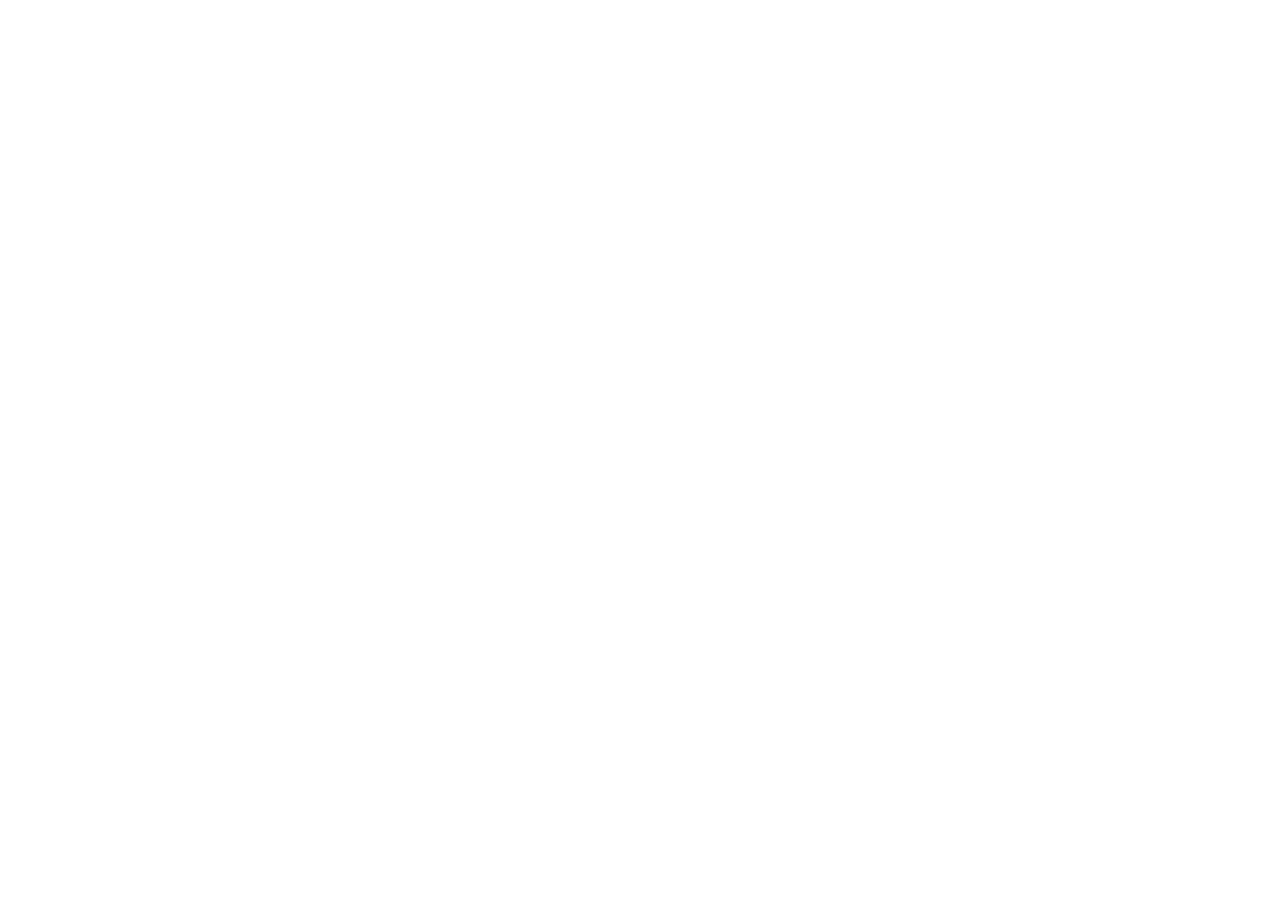
==== index.html @ 5acb961a "Add files via upload" ====
<!DOCTYPE html>
<html lang="en">
<head>
    <meta charset="UTF-8">
    <meta name="viewport" content="width=device-width, initial-scale=1.0">
    <link rel="stylesheet" href="css/style.css">
    <link rel="stylesheet" href="https://cdnjs.cloudflare.com/ajax/libs/font-awesome/6.7.2/css/all.min.css" integrity="sha512-Evv84Mr4kqVGRNSgIGL/F/aIDqQb7xQ2vcrdIwxfjThSH8CSR7PBEakCr51Ck+w+/U6swU2Im1vVX0SVk9ABhg==" crossorigin="anonymous" referrerpolicy="no-referrer" />
    <link rel="shortcut icon" href="" type="image/x-icon">
    <title>Travel Agency</title>
</head>
<body>
    <!-- General Button -->
     <!-- <div class="button-bg">
        <i class="fa-solid fa-circle-arrow-right button-icon"></i>
        <p class="button">SEE MORE</p>
     </div> -->



    <!-- JavaScript -->
     <script src="js/script.js"></script>
</body>
</html>
---- css/style.css ----
/* General */
/* ❌Do not touch anything from general❌ */
/* For WebKit browsers (Chrome, Edge, Safari) */
::-webkit-scrollbar {
    width: 8px; /* Scrollbar width */
}

::-webkit-scrollbar-thumb {
    background-color: #000000; /* Scrollbar thumb color */
    border-radius: 10px; /* Rounded corners */
}

::-webkit-scrollbar-track {
    background-color: #5e17eb; /* Scrollbar track color */
}

/* For Firefox */
html {
    scrollbar-width: thin; /* Scrollbar width */
    scrollbar-color: #5e17eb #000000; /* Scrollbar thumb and track colors */
}
body{
    font-family: Arial, Helvetica, sans-serif;
    width: 100%;
    margin: 0;
    overflow-x: hidden;
}
.bg-grad-col{
    background: linear-gradient(90deg, rgba(0,0,0,1) 0%, rgba(53,51,205,1) 100%);
}
.full-size{
    width: 100%;
    margin: 0;
    padding: 0;
}
.button-bg{
    background-color: black;
    width: 140px;
    height: 40px;
    display: flex;
    flex-direction: row;
    justify-content: center;
    align-items: center;
    border-radius: 25px;
}
.button{
    text-decoration: none;
    color: #5e17eb;
    font-weight: bold;
    font-size: 15px;
    margin-right: 8px;
    padding: 0;
    gap: 0;
}
.button-icon{
    text-decoration: none;
    color: #5e17eb;
    font-weight: bold;
    font-size: 34px;
    margin-right: 16px;
    padding: 0;
    gap: 0;
}
.button-bg:hover .button-icon{
    margin-left: 150px;
    transition: all 0.7s;
}
.button-bg:hover .button{
    opacity: 0;
}

/* Custom CSS (Write codes from here) */
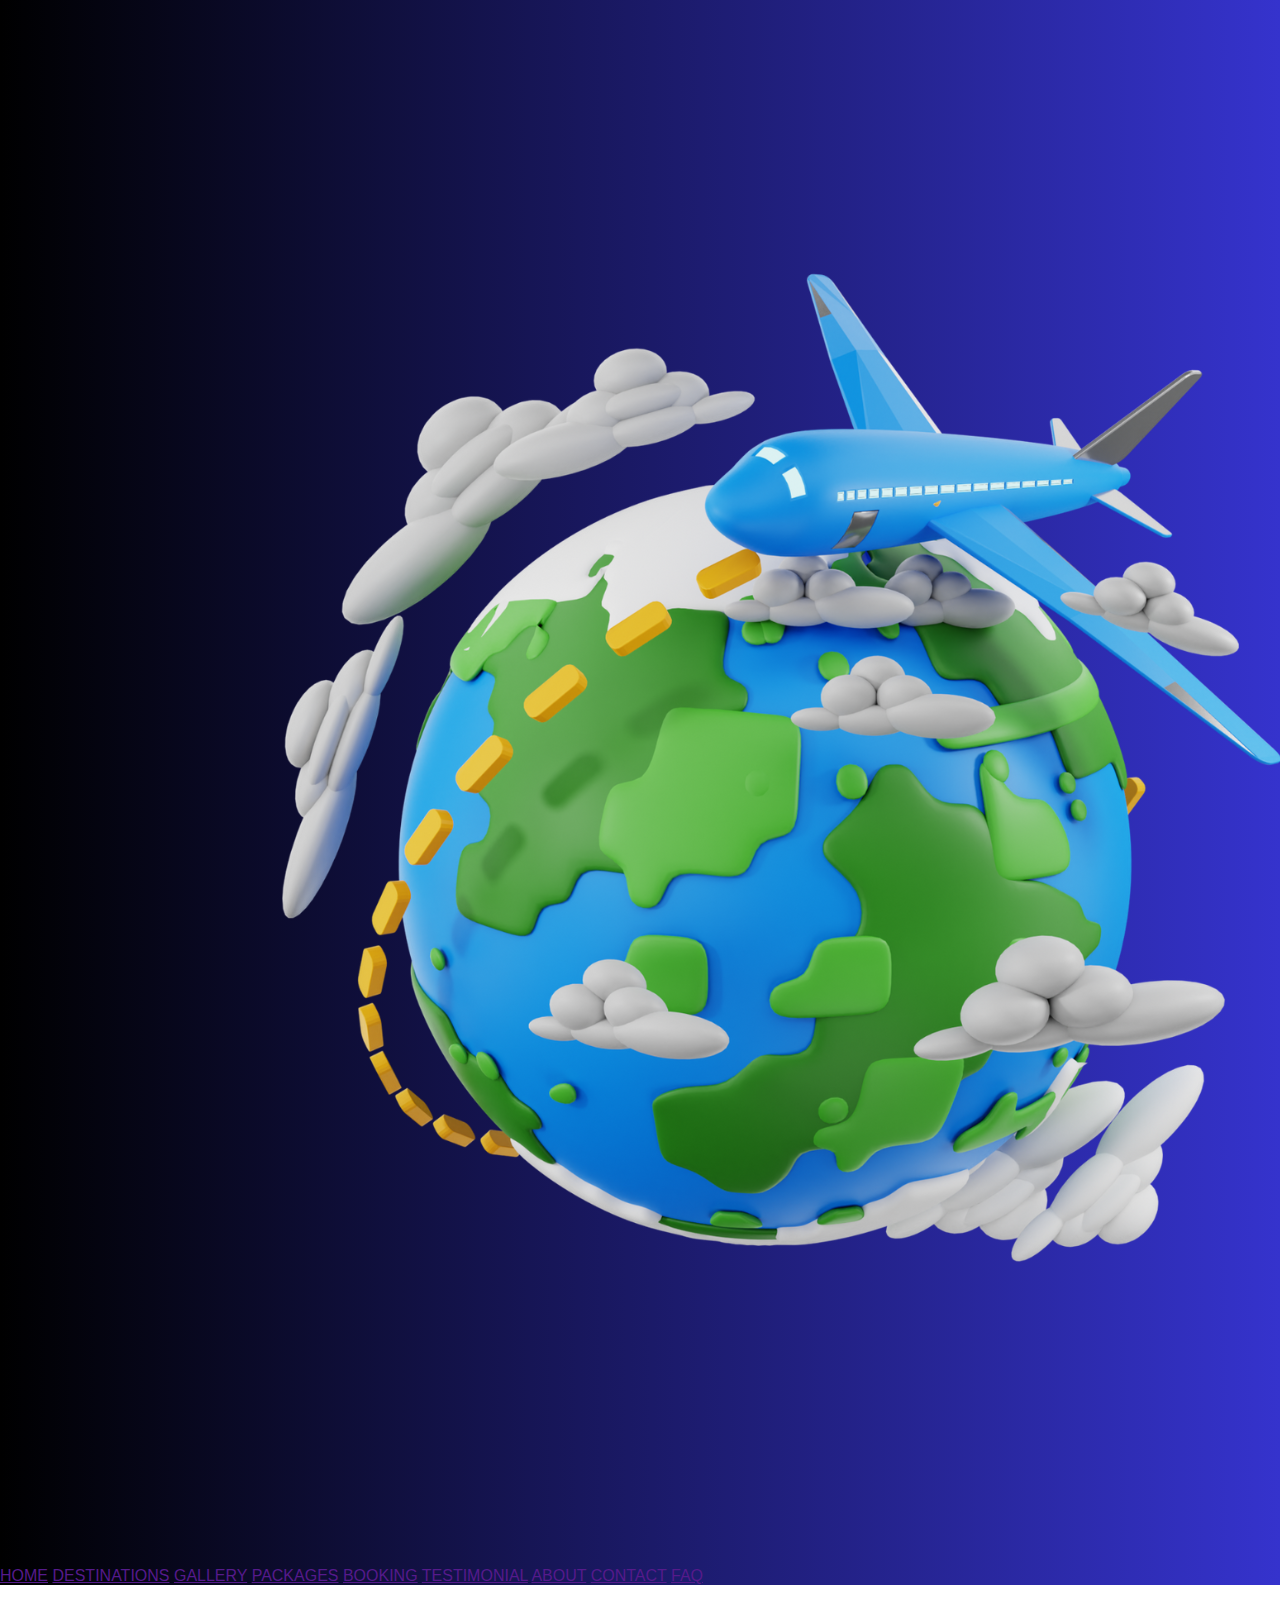
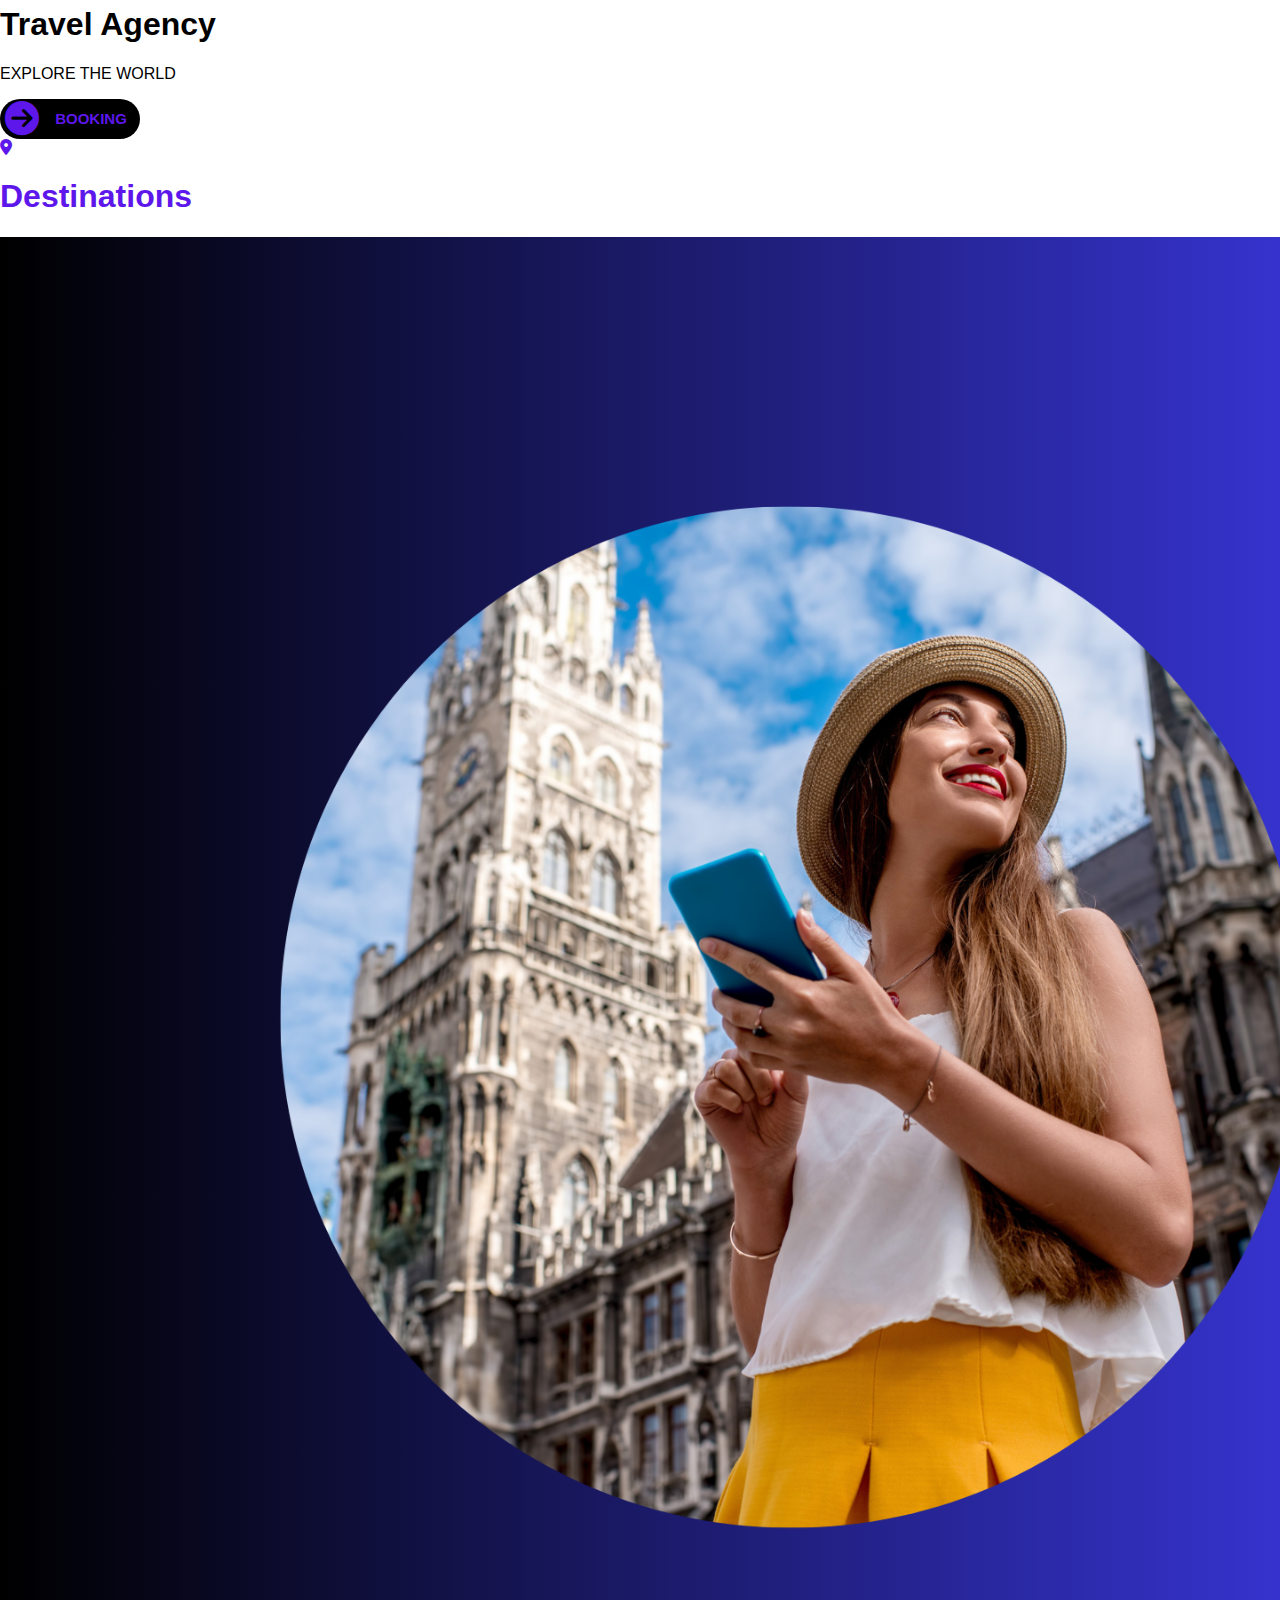
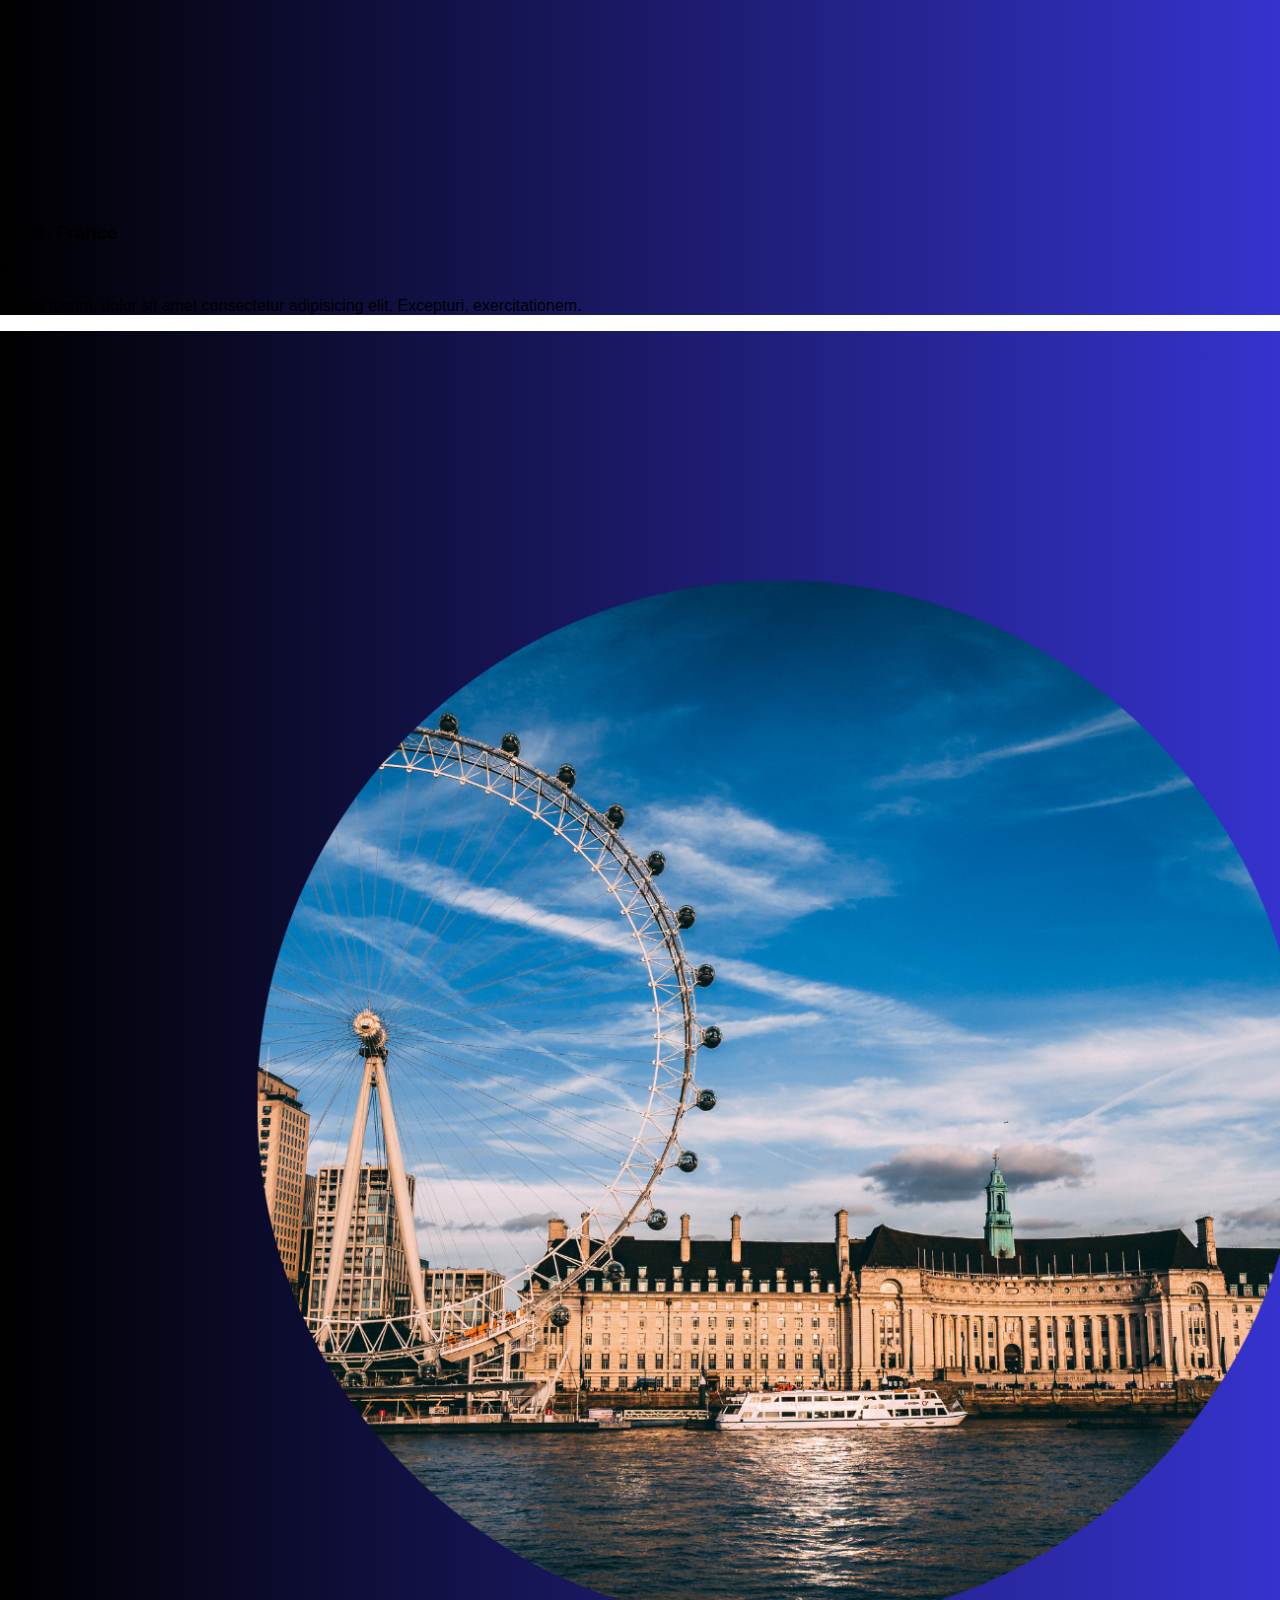
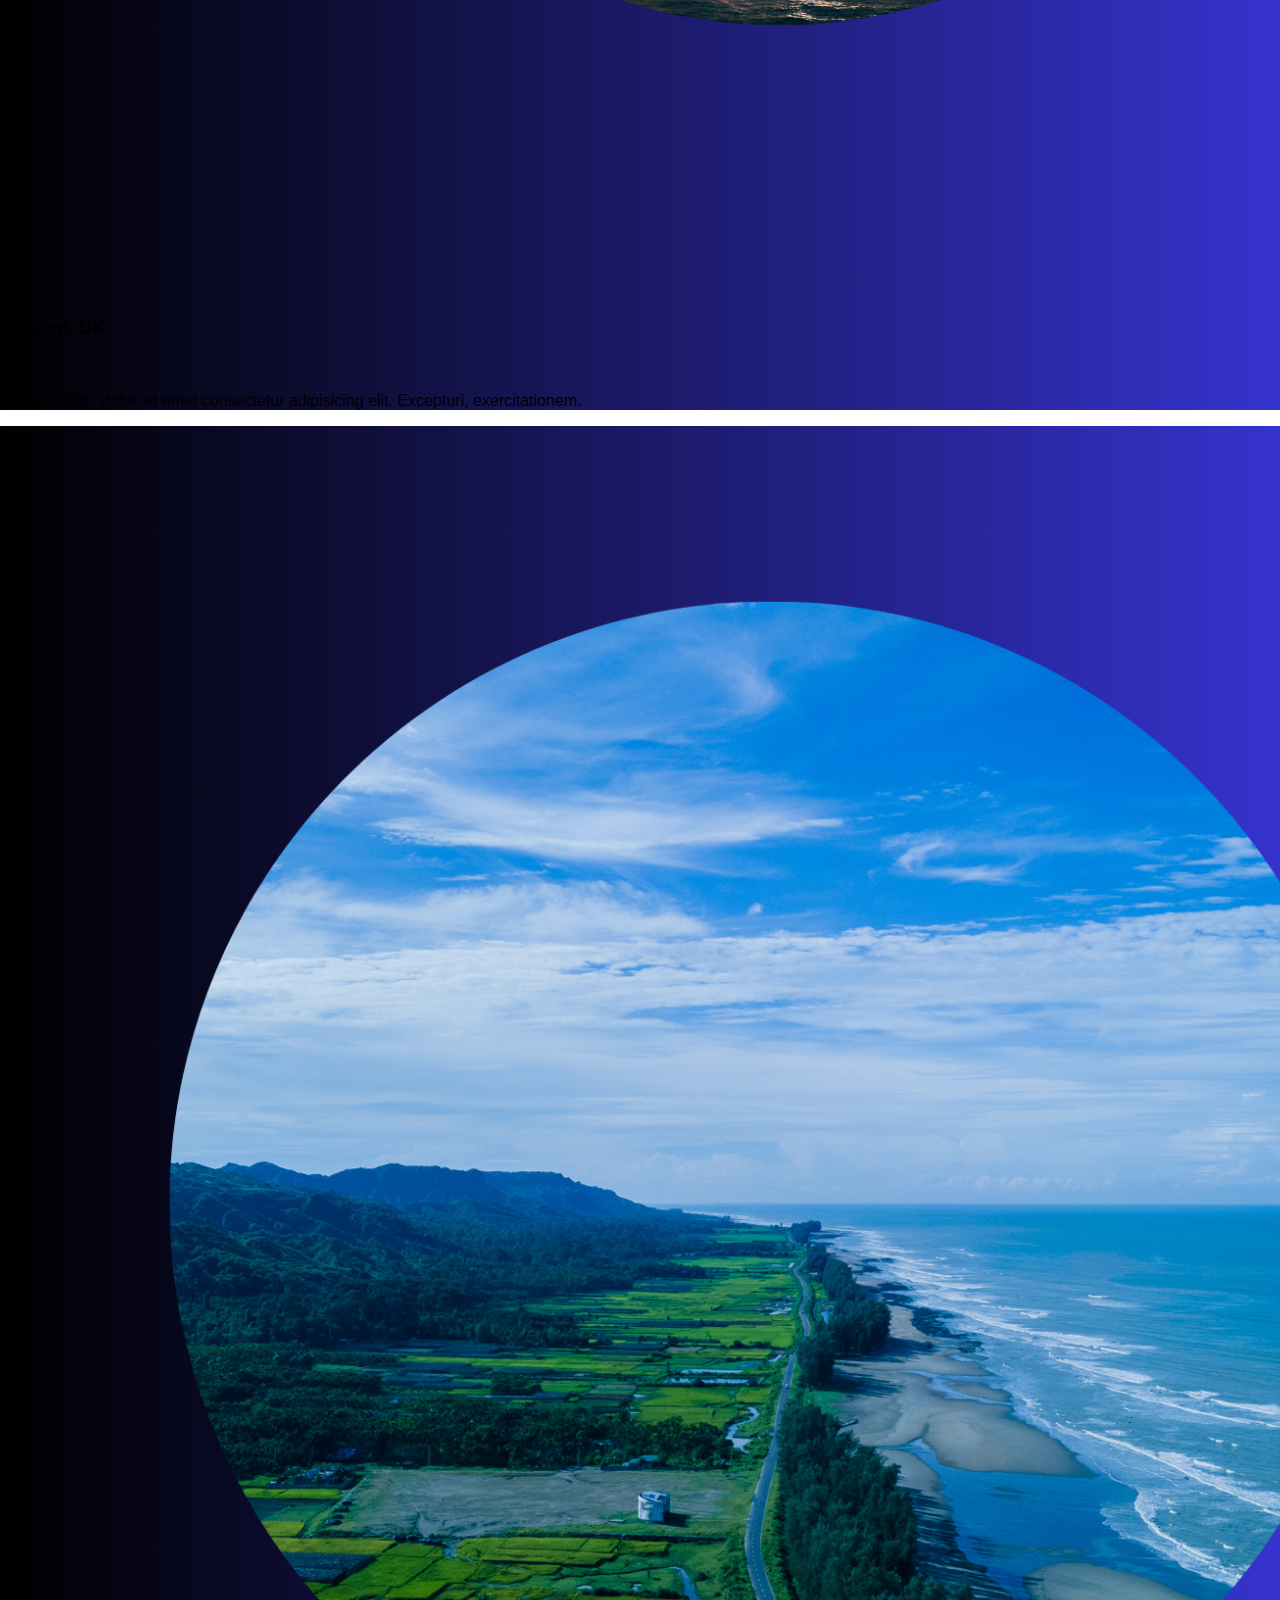
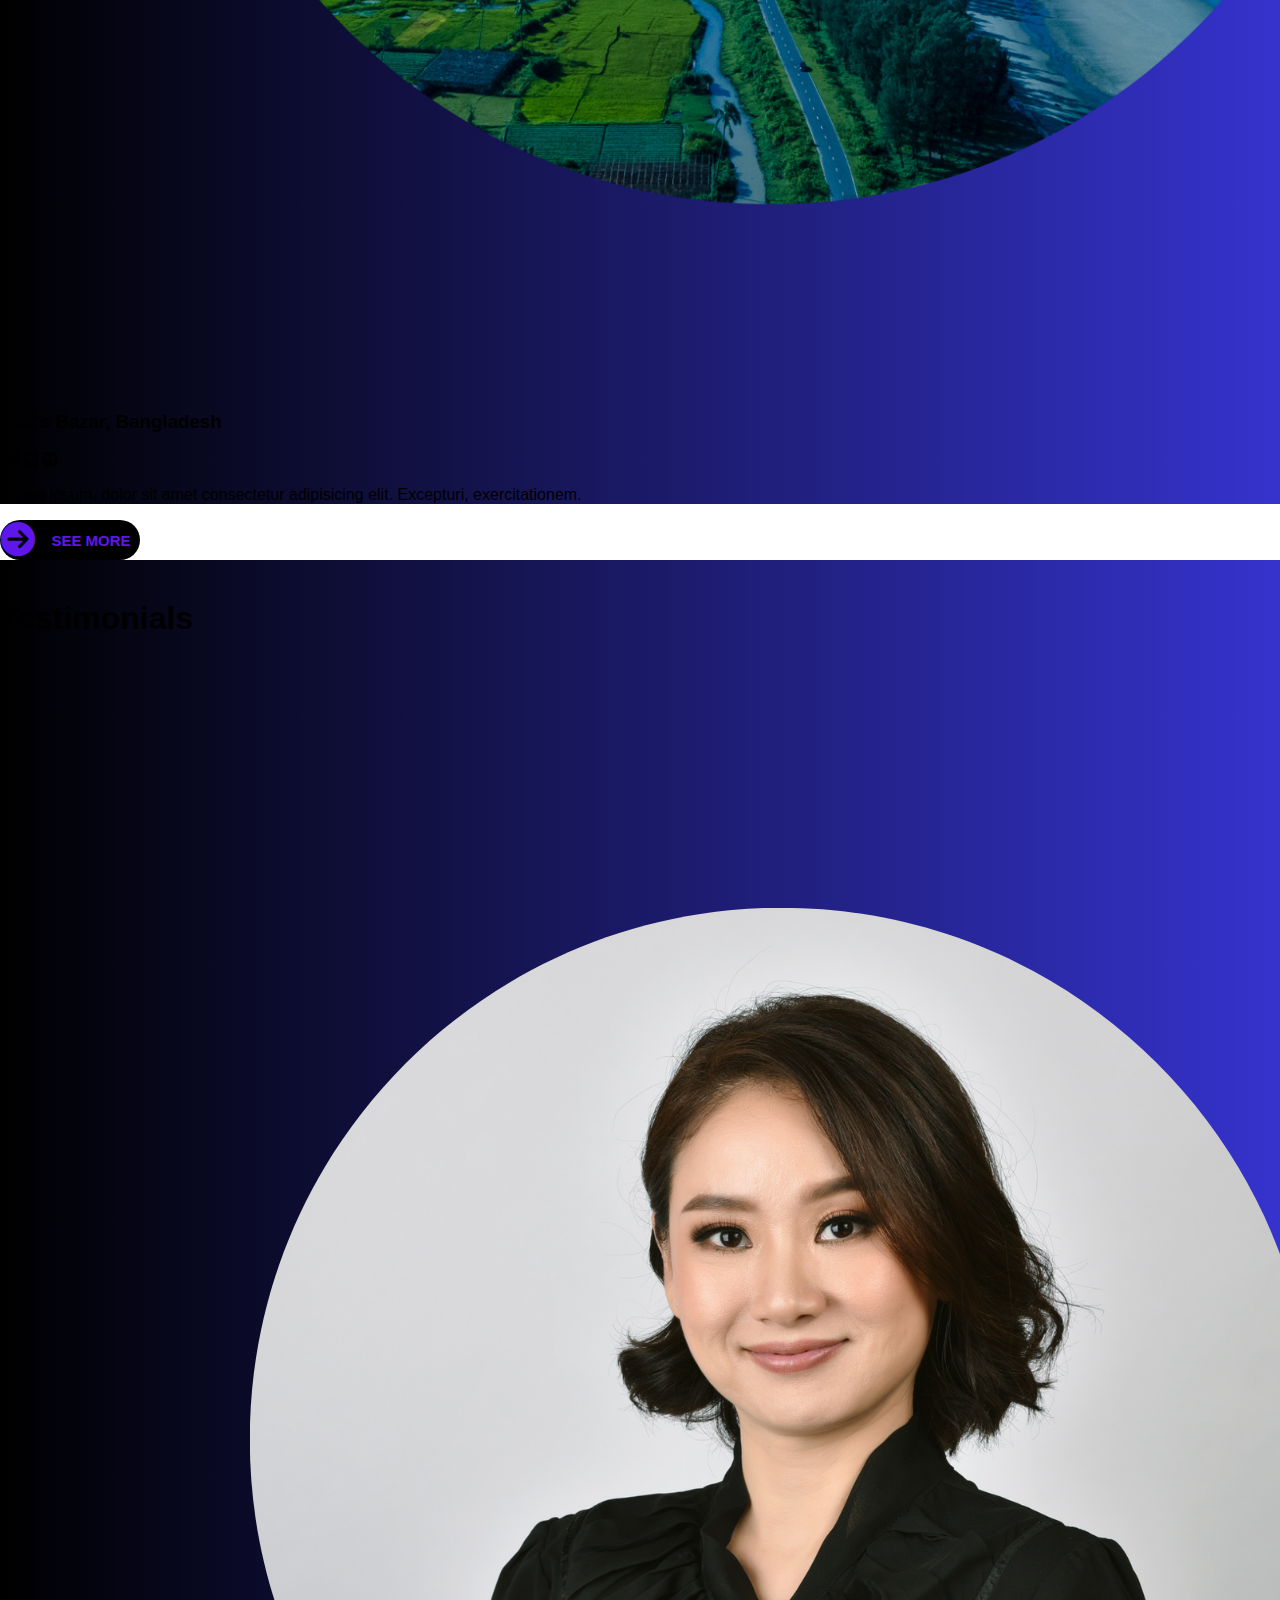
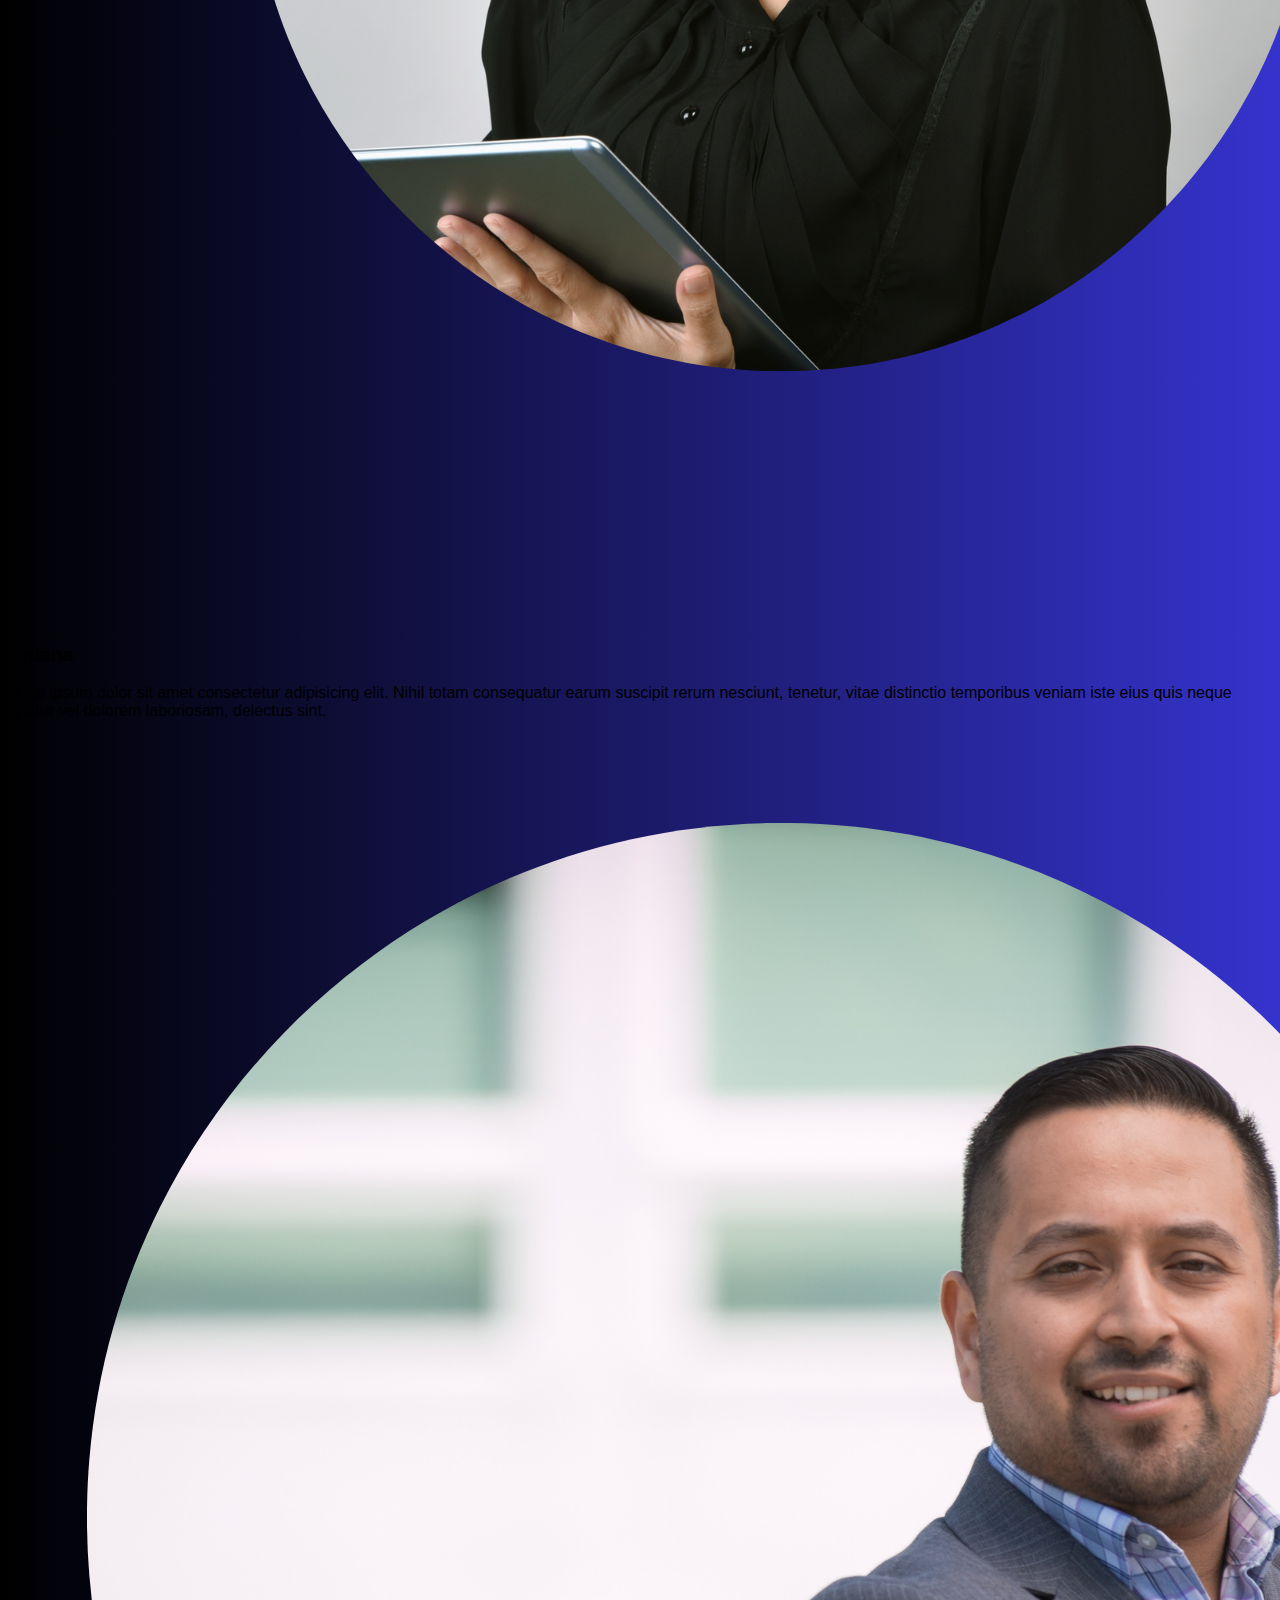
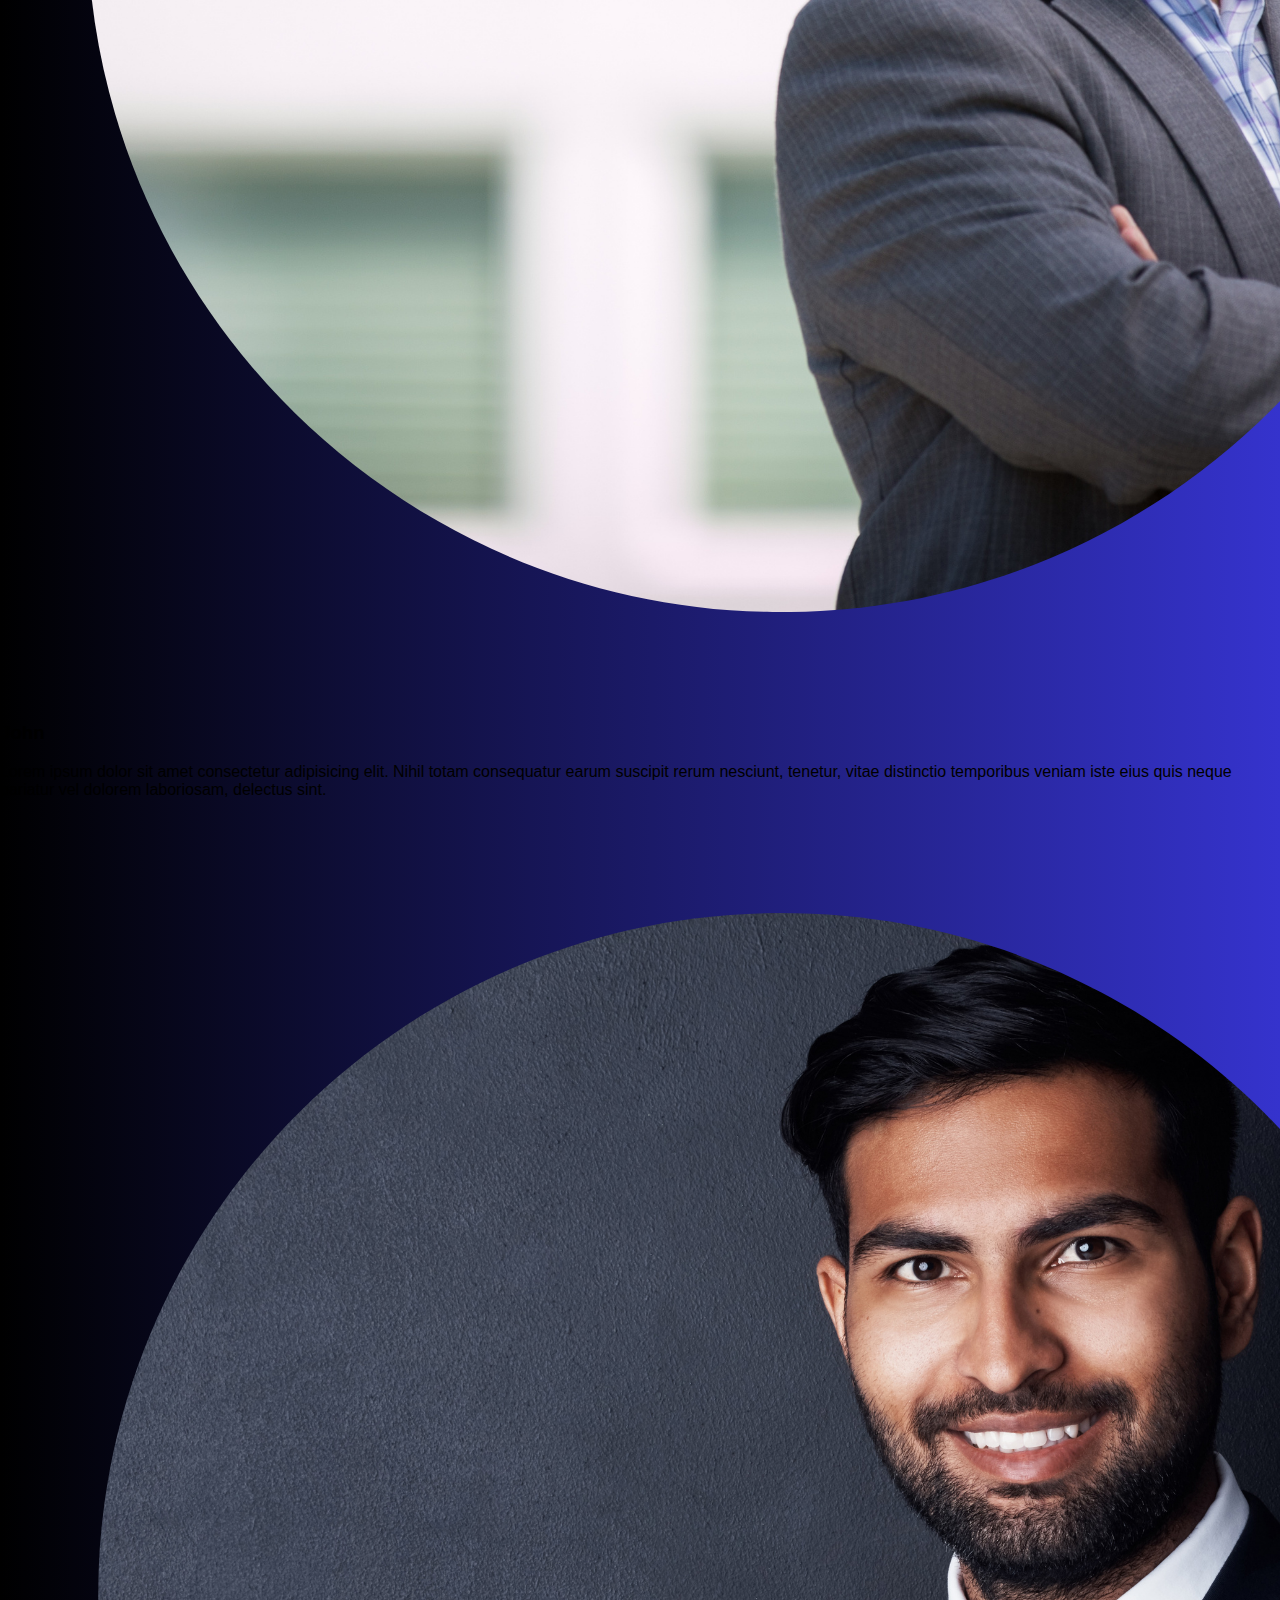
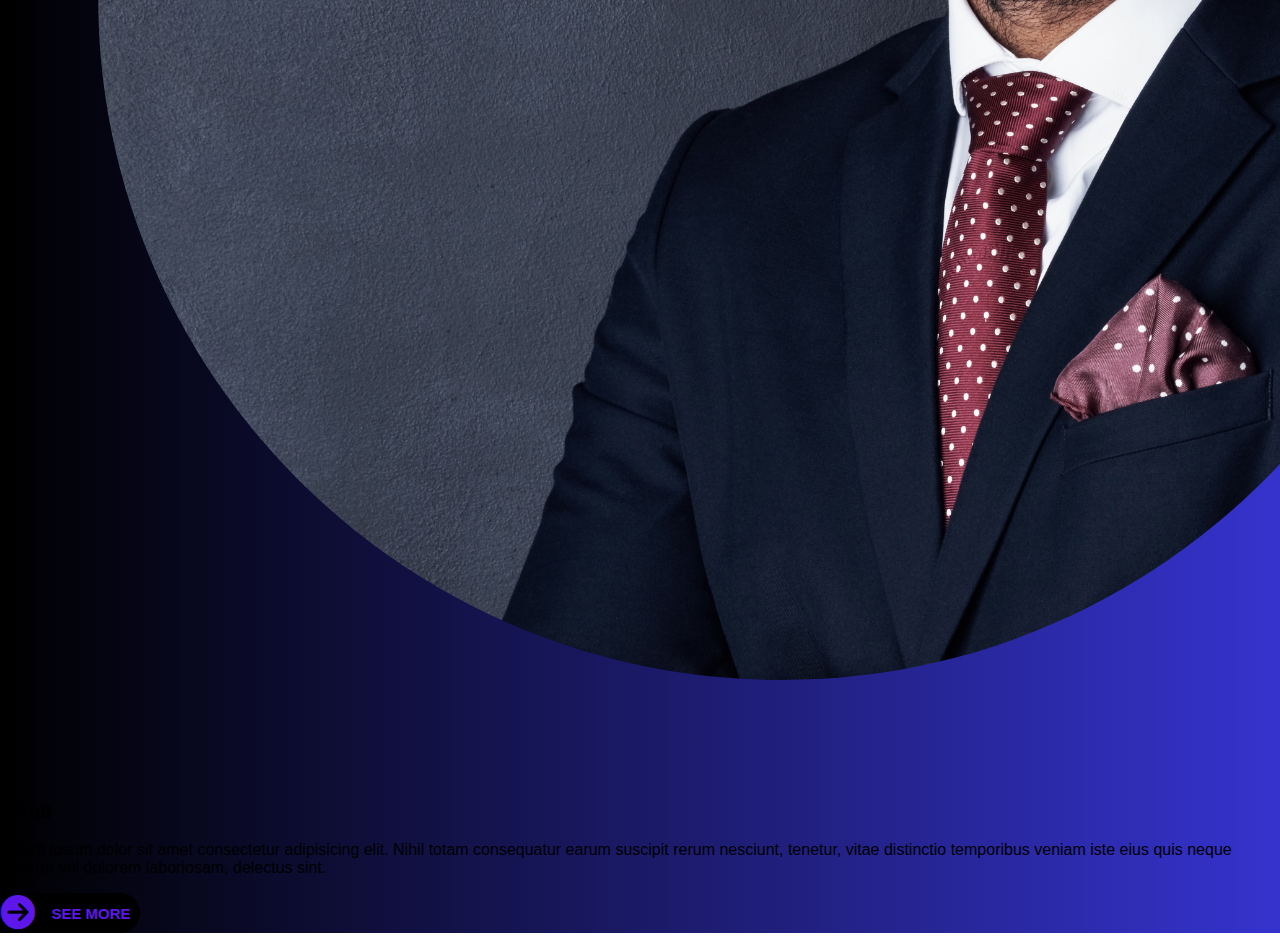
==== commit 539c05d9: "Add files via upload" ====
--- a/index.html
+++ b/index.html
@@ -6,6 +6,7 @@
     <link rel="stylesheet" href="css/style.css">
     <link rel="stylesheet" href="https://cdnjs.cloudflare.com/ajax/libs/font-awesome/6.7.2/css/all.min.css" integrity="sha512-Evv84Mr4kqVGRNSgIGL/F/aIDqQb7xQ2vcrdIwxfjThSH8CSR7PBEakCr51Ck+w+/U6swU2Im1vVX0SVk9ABhg==" crossorigin="anonymous" referrerpolicy="no-referrer" />
     <link rel="shortcut icon" href="" type="image/x-icon">
+    <link rel="shortcut icon" href="assets/fav.png" type="image/x-icon">
     <title>Travel Agency</title>
 </head>
 <body>
@@ -14,9 +15,128 @@
         <i class="fa-solid fa-circle-arrow-right button-icon"></i>
         <p class="button">SEE MORE</p>
      </div> -->
-
-
-
+     <!-- Nav -->
+      <main class="full-size bg-grad-col nav-box">
+        <div class="nav-logo-res">
+          <div class="nav-logo">
+            <a href="index.html"><img class="nav-logo-img" src="assets/fav.png" alt=""></a>
+          </div>
+        </div>
+        <div class="res-nav-list-box">
+            <div class="nav-list-box">
+              <div class="nav-list">
+                <a class="nav-btn" href="">HOME</a>
+                <a class="nav-btn" href="">DESTINATIONS</a>
+                <a class="nav-btn" href="">GALLERY</a>
+                <a class="nav-btn" href="">PACKAGES</a>
+                <a class="nav-btn" href="">BOOKING</a>
+                <a class="nav-btn" href="">TESTIMONIAL</a>
+                <a class="nav-btn" href="">ABOUT</a>
+                <a class="nav-btn" href="">CONTACT</a>
+                <a class="nav-btn" href="">FAQ</a>
+              </div>
+            </div>
+        </div>
+      </main>   
+      <!-- Header -->
+       <main class="full-size header-box">
+        <div class="content-header">
+          <h1 class="header-title">Travel Agency</h1>
+          <p class="header-info">EXPLORE THE WORLD</p>
+            <div class="button-bg">
+          <i class="fa-solid fa-circle-arrow-right button-icon"></i>
+          <a style="text-decoration: none;" href=""><p class="button">BOOKING</p></a>
+            </div>
+        </div>
+       </main>
+       <!-- Destinations -->
+        <main class="full-size dest-box">
+          <div class="full-size test-title  dest-title">
+            <i style="color: #5e17eb;" class="fa-solid fa-location-dot"></i>
+            <h1 style="color: #5e17eb;">Destinations</h1>
+          </div>
+          <div class="full-size dest-content">
+            <div class="dc-box bg-grad-col">
+              <div class="dcb-img">
+                <img id="paris-img" src="assets/paris.png" alt="">
+              </div>
+              <div class="dc-box-sec">
+                <div class="dcb-tittle">
+                  <h3>Paris, France</h3>
+                  <i class="fa-solid fa-plane-departure"></i>
+                </div>
+                <div class="dcb-info">
+                  <p>Lorem ipsum, dolor sit amet consectetur adipisicing elit. Excepturi, exercitationem.</p>
+                </div>
+              </div>
+            </div>
+            <div class="dc-box bg-grad-col">
+              <div class="dcb-img">
+                <img id="london-img" src="assets/london.png" alt="">
+              </div>
+              <div class="dc-box-sec">
+                <div class="dcb-tittle">
+                  <h3>London, UK</h3>
+                  <i class="fa-solid fa-plane-departure"></i>
+                </div>
+                <div class="dcb-info">
+                  <p>Lorem ipsum, dolor sit amet consectetur adipisicing elit. Excepturi, exercitationem.</p>
+                </div>
+              </div>
+            </div>
+            <div class="dc-box bg-grad-col">
+              <div class="dcb-img">
+                <img id="cox-img" src="assets/cox.png" alt="">
+              </div>
+              <div class="dc-box-sec">
+                <div class="dcb-tittle">
+                  <h3>Cox's Bazar, Bangladesh</h3>
+                  <i class="fa-solid fa-plane-departure"></i>
+                  <i class="fa-solid fa-bus-simple"></i>
+                  <i class="fa-solid fa-train-subway"></i>
+                </div>
+                <div class="dcb-info">
+                  <p>Lorem ipsum, dolor sit amet consectetur adipisicing elit. Excepturi, exercitationem.</p>
+                </div>
+              </div>
+            </div>
+          <div class="full-size dest-btn">
+            <div class="button-bg">
+              <i class="fa-solid fa-circle-arrow-right button-icon"></i>
+              <a style="text-decoration: none;" href=""><p class="button">SEE MORE</p></a>
+                </div>
+          </div>
+        </main>
+       <!-- Testimonial -->
+        <main class="full-size test-box bg-grad-col">
+          <div class="full-size test-title">
+            <i class="fa-solid fa-user"></i>
+            <h1>Testimonials</h1>
+          </div>
+          <div class="full-size test-content">
+            <div id="test-1" class="tc-box">
+              <img id="timg-1" src="assets/testimonial/1.png" alt="">
+              <h3 id="ttitle-1">Jordana</h3>
+              <p id="tinfo-1">Lorem ipsum dolor sit amet consectetur adipisicing elit. Nihil totam consequatur earum suscipit rerum nesciunt, tenetur, vitae distinctio temporibus veniam iste eius quis neque pariatur vel dolorem laboriosam, delectus sint.</p>
+            </div>
+            <div id="test-2" class="tc-box">
+              <img id="timg-2" src="assets/testimonial/2.png" alt="">
+              <h3 id="ttitle-2">John</h3>
+              <p id="tinfo-2">Lorem ipsum dolor sit amet consectetur adipisicing elit. Nihil totam consequatur earum suscipit rerum nesciunt, tenetur, vitae distinctio temporibus veniam iste eius quis neque pariatur vel dolorem laboriosam, delectus sint.</p>
+            </div>
+            <div id="test-3" class="tc-box">
+              <img id="timg-3" src="assets/testimonial/3.png" alt="">
+              <h3 id="ttitle-3">Nikhil</h3>
+              <p id="tinfo-3">Lorem ipsum dolor sit amet consectetur adipisicing elit. Nihil totam consequatur earum suscipit rerum nesciunt, tenetur, vitae distinctio temporibus veniam iste eius quis neque pariatur vel dolorem laboriosam, delectus sint.</p>
+            </div>
+          </div>
+          <div id="test-3" class="full-size test-btn">
+            <div class="button-bg">
+              <i class="fa-solid fa-circle-arrow-right button-icon"></i>
+              <a style="text-decoration: none;" href=""><p class="button">SEE MORE</p></a>
+                </div>
+          </div>
+        </main>
     <!-- JavaScript -->
      <script src="js/script.js"></script>
 </body>
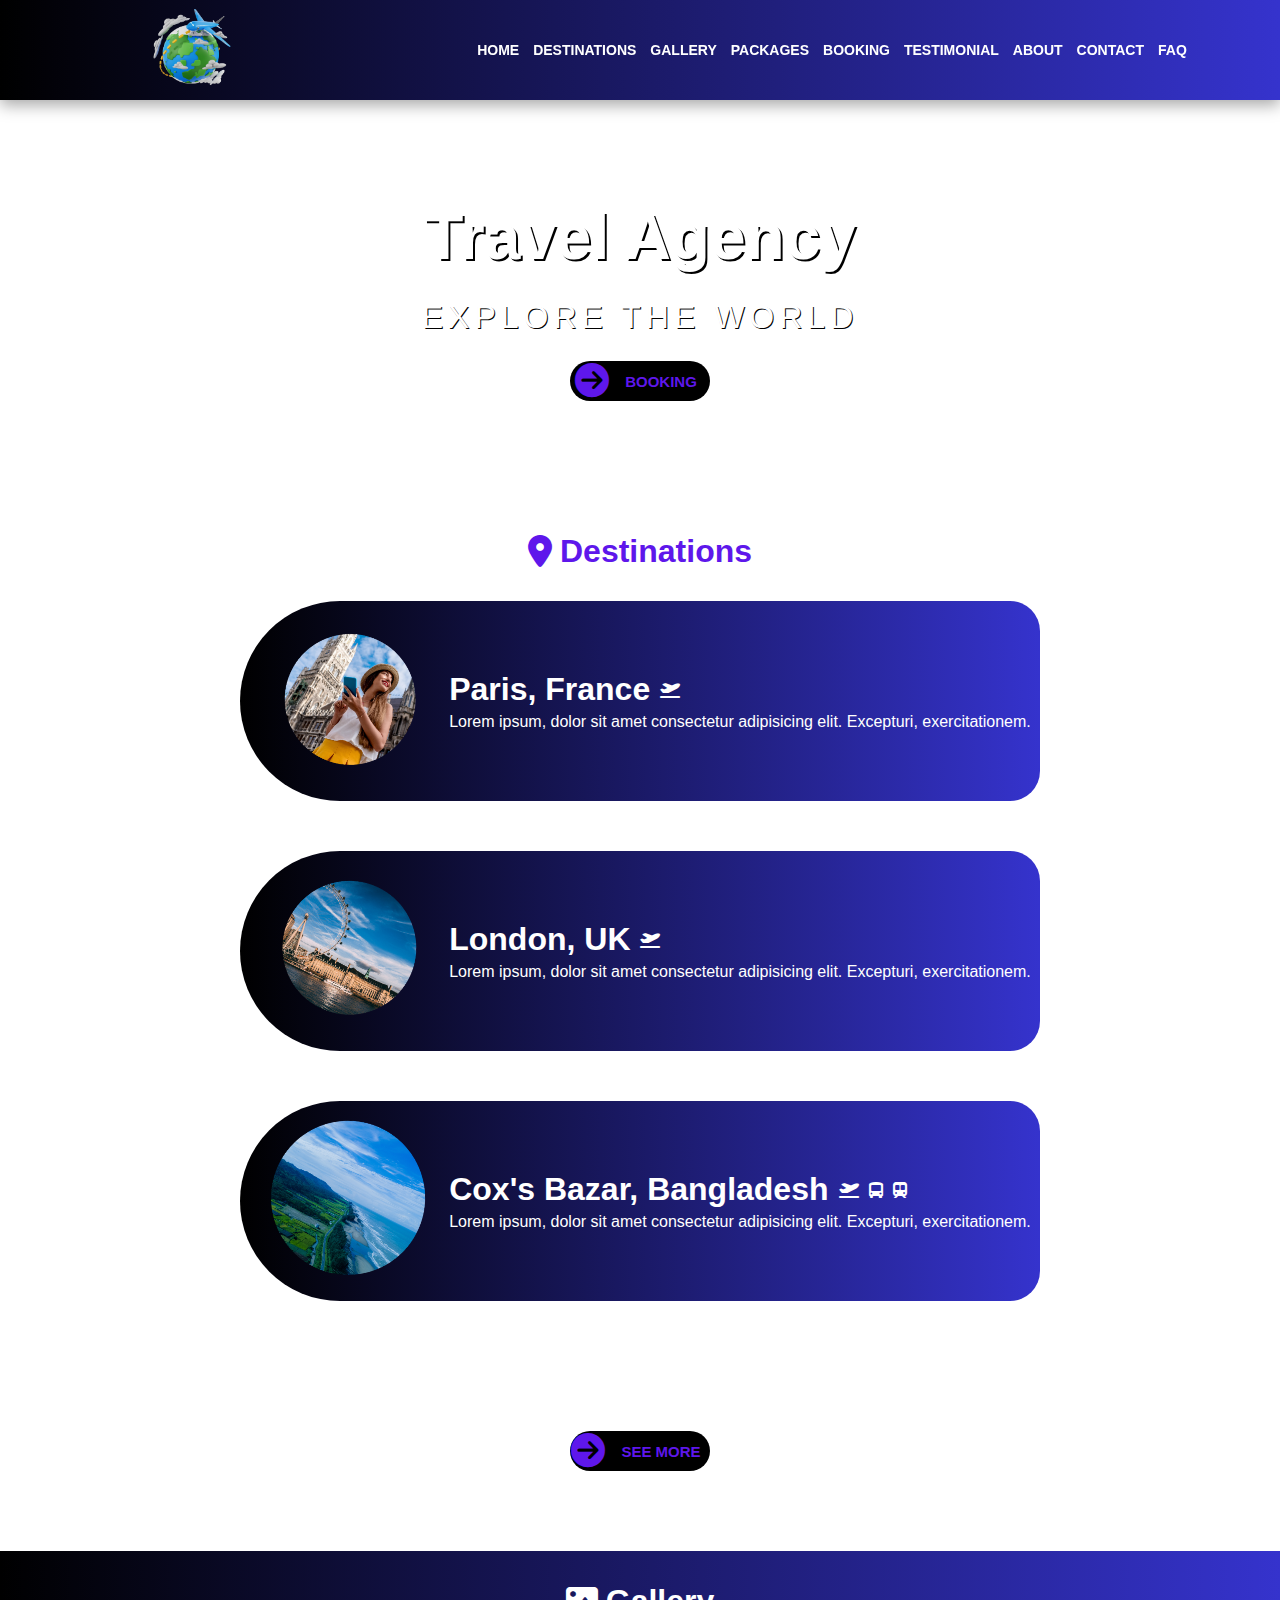
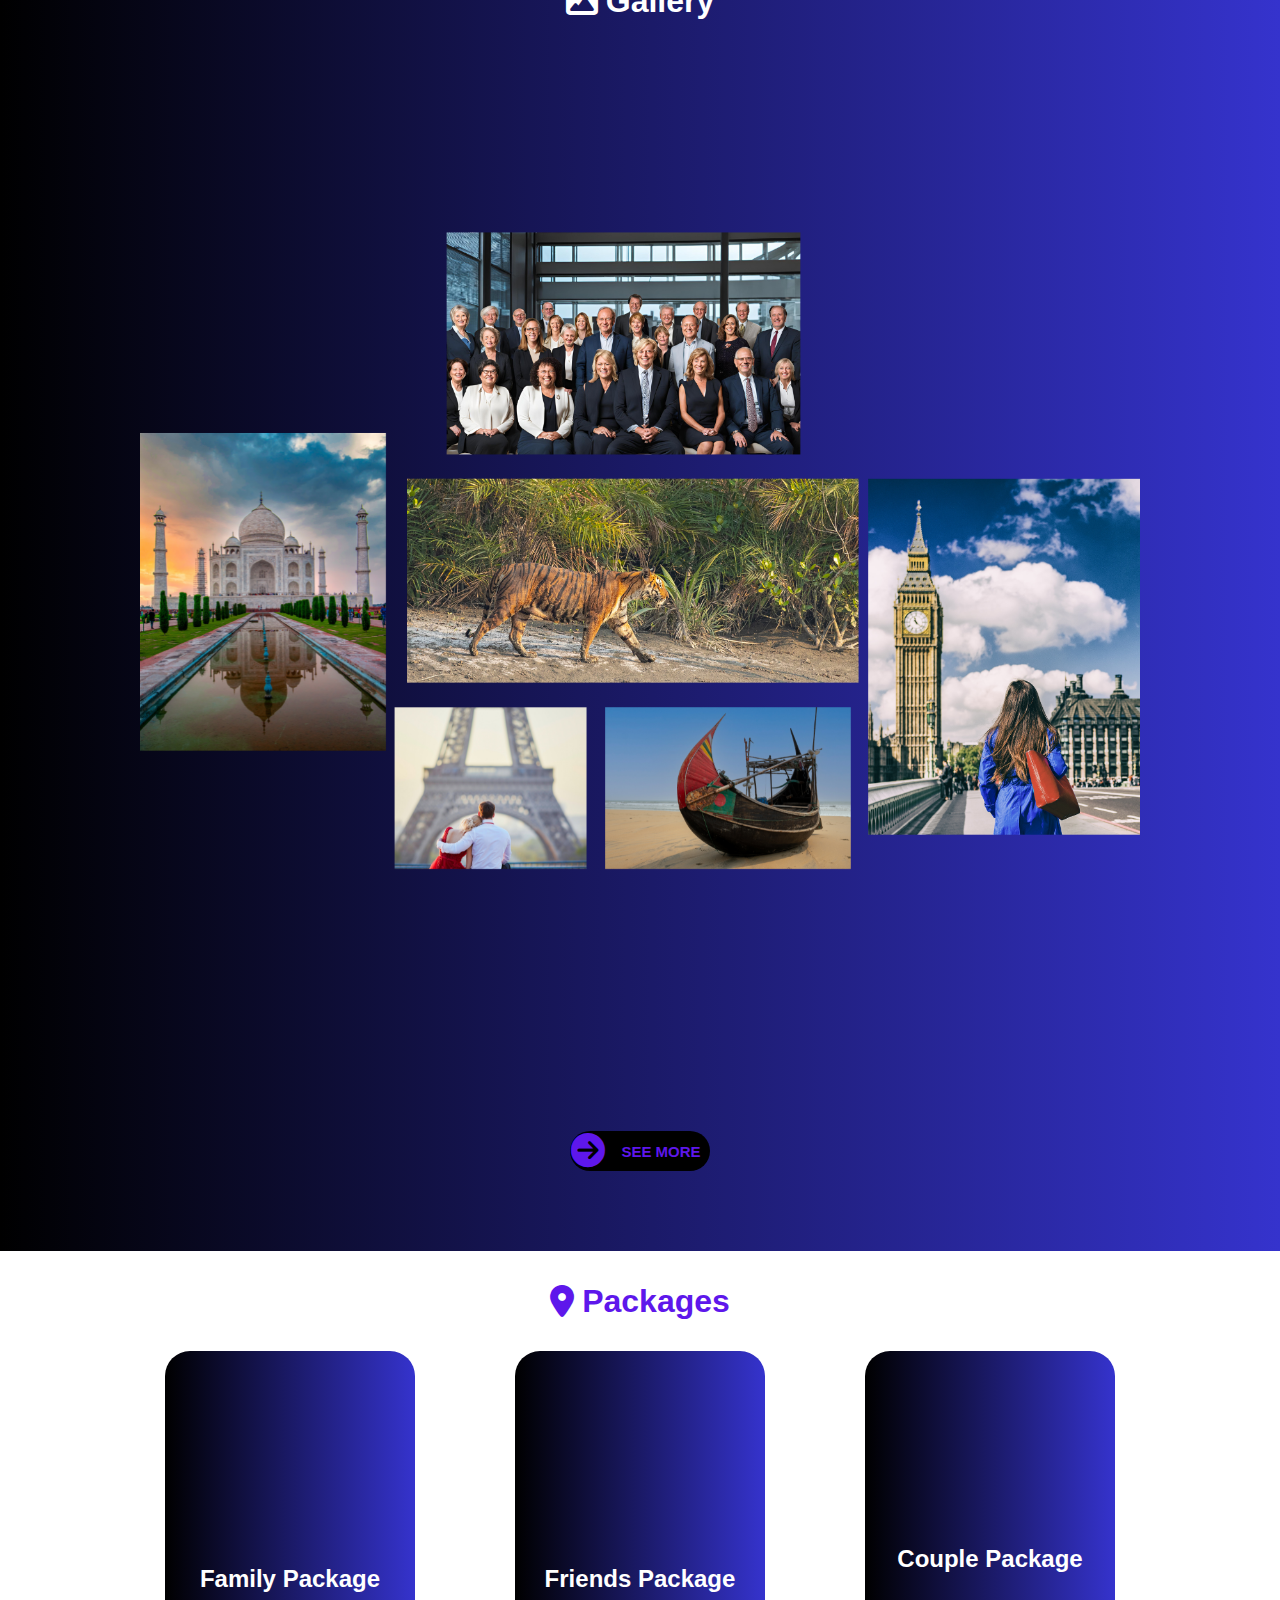
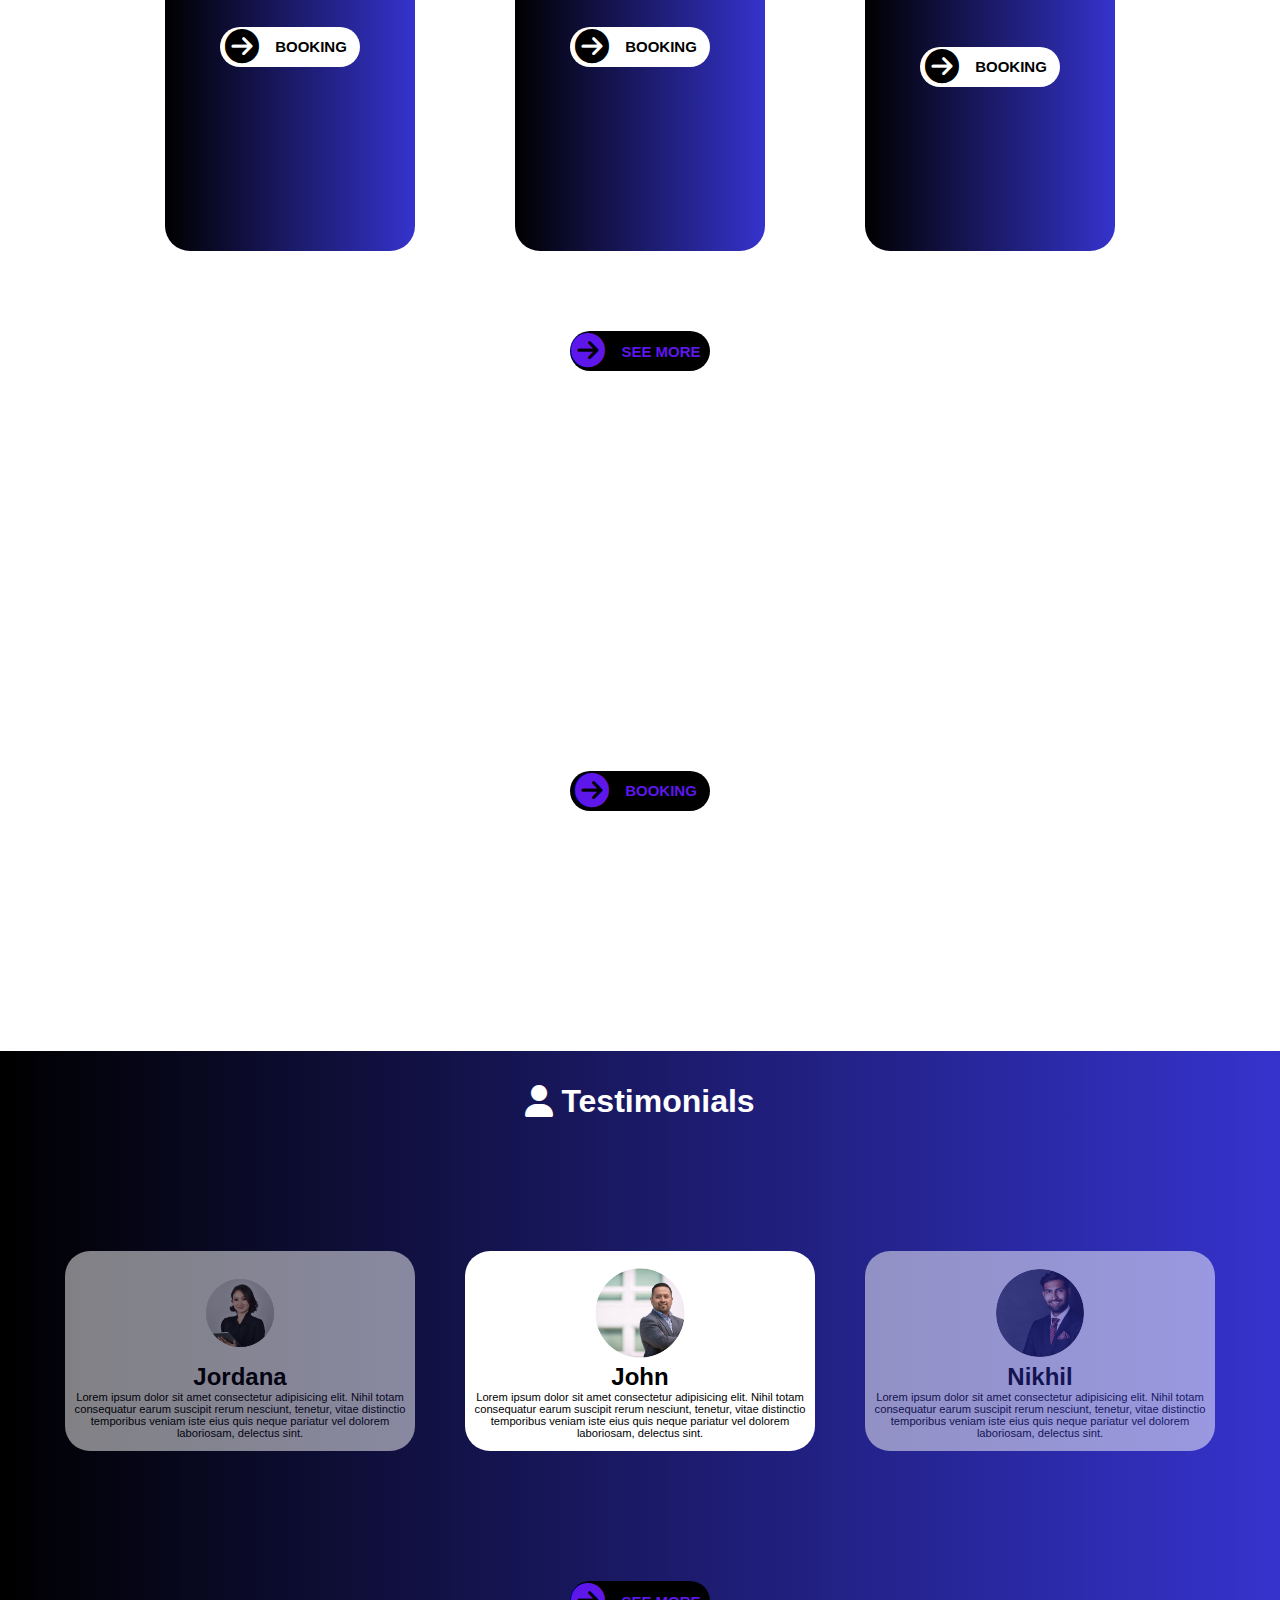
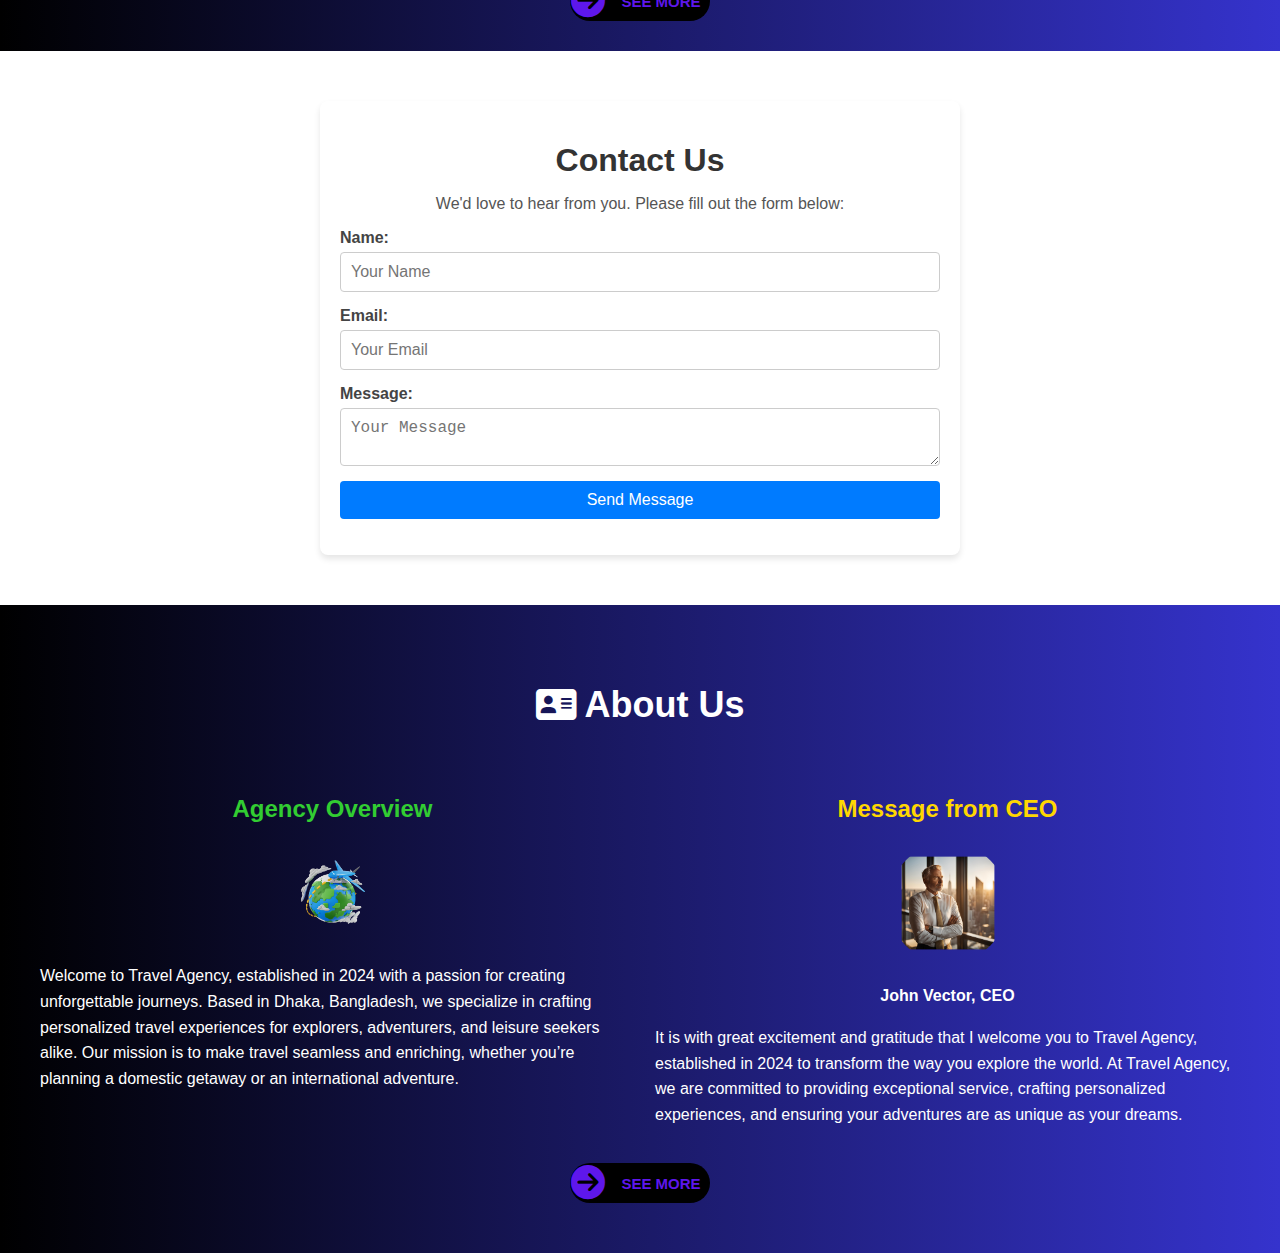
==== commit 19bced50: "Add files via upload" ====
--- a/index.html
+++ b/index.html
@@ -4,6 +4,7 @@
     <meta charset="UTF-8">
     <meta name="viewport" content="width=device-width, initial-scale=1.0">
     <link rel="stylesheet" href="css/style.css">
+    <link href='https://unpkg.com/boxicons@2.1.4/css/boxicons.min.css' rel='stylesheet'>
     <link rel="stylesheet" href="https://cdnjs.cloudflare.com/ajax/libs/font-awesome/6.7.2/css/all.min.css" integrity="sha512-Evv84Mr4kqVGRNSgIGL/F/aIDqQb7xQ2vcrdIwxfjThSH8CSR7PBEakCr51Ck+w+/U6swU2Im1vVX0SVk9ABhg==" crossorigin="anonymous" referrerpolicy="no-referrer" />
     <link rel="shortcut icon" href="" type="image/x-icon">
     <link rel="shortcut icon" href="assets/fav.png" type="image/x-icon">
@@ -25,32 +26,32 @@
         <div class="res-nav-list-box">
             <div class="nav-list-box">
               <div class="nav-list">
-                <a class="nav-btn" href="">HOME</a>
-                <a class="nav-btn" href="">DESTINATIONS</a>
-                <a class="nav-btn" href="">GALLERY</a>
-                <a class="nav-btn" href="">PACKAGES</a>
-                <a class="nav-btn" href="">BOOKING</a>
-                <a class="nav-btn" href="">TESTIMONIAL</a>
-                <a class="nav-btn" href="">ABOUT</a>
-                <a class="nav-btn" href="">CONTACT</a>
-                <a class="nav-btn" href="">FAQ</a>
+                <a class="nav-btn" href="#home">HOME</a>
+                <a class="nav-btn" href="#destination">DESTINATIONS</a>
+                <a class="nav-btn" href="#gallery">GALLERY</a>
+                <a class="nav-btn" href="#packages">PACKAGES</a>
+                <a class="nav-btn" href="#book">BOOKING</a>
+                <a class="nav-btn" href="#testimonial">TESTIMONIAL</a>
+                <a class="nav-btn" href="#about">ABOUT</a>
+                <a class="nav-btn" href="#contact">CONTACT</a>
+                <a class="nav-btn" href="#faq">FAQ</a>
               </div>
             </div>
         </div>
       </main>   
       <!-- Header -->
-       <main class="full-size header-box">
+       <main id="head" class="full-size header-box">
         <div class="content-header">
           <h1 class="header-title">Travel Agency</h1>
           <p class="header-info">EXPLORE THE WORLD</p>
-            <div class="button-bg">
+            <div id="book-page" class="button-bg">
           <i class="fa-solid fa-circle-arrow-right button-icon"></i>
           <a style="text-decoration: none;" href=""><p class="button">BOOKING</p></a>
             </div>
         </div>
        </main>
        <!-- Destinations -->
-        <main class="full-size dest-box">
+        <main id="destination" class="full-size dest-box">
           <div class="full-size test-title  dest-title">
             <i style="color: #5e17eb;" class="fa-solid fa-location-dot"></i>
             <h1 style="color: #5e17eb;">Destinations</h1>
@@ -107,8 +108,81 @@
                 </div>
           </div>
         </main>
+        <!-- Gallery -->
+         <main id="gallery" class="full-size bg-grad-col gallery-box">
+          <div class="full-size test-title  gallery-title">
+            <i class="fa-solid fa-image"></i>
+            <h1>Gallery</h1>
+          </div>
+          <div class="full-size gallery-content">
+            <img src="assets/gallery/gallery.png" alt="">
+          </div>
+          <div class="full-size dest-btn">
+            <div class="button-bg">
+              <i class="fa-solid fa-circle-arrow-right button-icon"></i>
+              <a style="text-decoration: none;" href=""><p class="button">SEE MORE</p></a>
+                </div>
+          </div>
+         </main>
+         <!-- Packages -->
+          <main id="packages" class="full-size pack-box">
+            <div class="full-size test-title  dest-title">
+              <i style="color: #5e17eb;" class="fa-solid fa-location-dot"></i>
+              <h1 style="color: #5e17eb;">Packages</h1>
+            </div>
+            <div class="full-size pack-content">
+              <div class="pc-1 bg-grad-col">
+                <img src="https://d1fegwn2wjh0cs.cloudfront.net/04-13-2023/t_7fd05ee79f17487e9336e1df86e0af90_name_7d1c824dcb934d64917642bcb9d38a77.jpeg" alt="">
+                <h3>Family Package</h3>
+                <img src="assets/30dis.png" alt="">
+                <div id="book-page" class="button-bg pc-btn">
+                  <i class="fa-solid fa-circle-arrow-right button-icon"></i>
+                  <a style="text-decoration: none;" href=""><p class="button">BOOKING</p></a>
+                    </div>
+              </div>
+              <div class="pc-1 bg-grad-col">
+                <img src="https://images.pexels.com/photos/853168/pexels-photo-853168.jpeg?auto=compress&cs=tinysrgb&dpr=1&w=500" alt="">
+                <h3>Friends Package</h3>
+                <img src="assets/40dis.png" alt="">
+                <div id="book-page" class="button-bg pc-btn">
+                  <i class="fa-solid fa-circle-arrow-right button-icon"></i>
+                  <a style="text-decoration: none;" href=""><p class="button">BOOKING</p></a>
+                    </div>
+              </div>
+              <div class="pc-1 bg-grad-col">
+                <img src="https://t3.ftcdn.net/jpg/06/30/32/74/360_F_630327455_w57niWJB9yFJepOXC7o4FjGmSboJSptC.jpg" alt="">
+                <h3>Couple Package</h3>
+                <img src="assets/50dis.png" alt="">
+                <div id="book-page" class="button-bg pc-btn pc-btn-3">
+                  <i class="fa-solid fa-circle-arrow-right button-icon"></i>
+                  <a style="text-decoration: none;" href=""><p class="button">BOOKING</p></a>
+                    </div>
+              </div>
+            </div>
+            <div class="full-size pack-btn">
+              <div class="button-bg">
+                <i class="fa-solid fa-circle-arrow-right button-icon"></i>
+                <a style="text-decoration: none;" href=""><p class="button">SEE MORE</p></a>
+                  </div>
+            </div>
+          </div>
+          </main>
+          <!-- BOOK -->
+           <main id="book" class="full-size book-box">
+            <div class="full-size book-content">
+              <h1>Experience Your Best Travel</h1>
+              <h3>Fly | Road | Rail</h3>
+              <h6>Stay | Eat | Enjoy</h6>
+              <div class="full-size book-btn">
+                <div id="book-page" class="button-bg">
+                  <i class="fa-solid fa-circle-arrow-right button-icon"></i>
+                  <a style="text-decoration: none;"><p class="button">BOOKING</p></a>
+                    </div>
+              </div>
+            </div>
+           </main>
        <!-- Testimonial -->
-        <main class="full-size test-box bg-grad-col">
+        <main id="testimonial" class="full-size test-box bg-grad-col">
           <div class="full-size test-title">
             <i class="fa-solid fa-user"></i>
             <h1>Testimonials</h1>
@@ -137,6 +211,63 @@
                 </div>
           </div>
         </main>
+        <!-- Contact -->
+        <main class="full-size" id="contact">
+          <section class="contact-section">
+            <h1>Contact Us</h1>
+            <p>We'd love to hear from you. Please fill out the form below:</p>
+            <form id="contactForm">
+              <div class="form-group">
+                <label for="name">Name:</label>
+                <input type="text" id="name" name="name" placeholder="Your Name" required>
+              </div>
+              <div class="form-group">
+                <label for="email">Email:</label>
+                <input type="email" id="email" name="email" placeholder="Your Email" required>
+              </div>
+              <div class="form-group">
+                <label for="message">Message:</label>
+                <textarea id="message" name="message" placeholder="Your Message" required></textarea>
+              </div>
+              <button type="submit">Send Message</button>
+            </form>
+            <p id="responseMessage"></p>
+          </section>
+        </main>
+        <!-- About -->
+         <main class="full-size bg-grad-col" id="about">
+              <div class="about-section">
+                <div class="full-size center about-title">
+                  <i class="fa-solid fa-address-card"></i>
+                  <h1>About Us</h1>
+                </div>
+            
+            <div class="content-container">
+                <div class="section">
+                    
+                    <h2>Agency Overview</h2>
+                    <img src="assets/fav.png" alt="Globe Icon">
+                    <p>Welcome to Travel Agency, established in 2024 with a passion for creating unforgettable journeys. Based in Dhaka, Bangladesh, we specialize in crafting personalized travel experiences for explorers, adventurers, and leisure seekers alike. Our mission is to make travel seamless and enriching, whether you’re planning a domestic getaway or an international adventure.</p>
+                </div>
+                <div class="section ceo-section">
+                    <h2>Message from CEO</h2>
+                    <div class="ceo-image">
+                        <img src="assets/ceo.png" alt="CEO">
+                    </div>
+                    <p style="text-align: center; font-weight: bold;">John Vector, CEO</p>
+                    <p>It is with great excitement and gratitude that I welcome you to Travel Agency, established in 2024 to transform the way you explore the world. At Travel Agency, we are committed to providing exceptional service, crafting personalized experiences, and ensuring your adventures are as unique as your dreams.</p>
+                  
+                </div>
+            </div>
+            <div class="full-size center">
+              <div class="button-bg">
+                <i class="fa-solid fa-circle-arrow-right button-icon"></i>
+                <a style="text-decoration: none;" href=""><p class="button">SEE MORE</p></a>
+                  </div>
+            </div>
+            </div>
+         </main>
+         
     <!-- JavaScript -->
      <script src="js/script.js"></script>
 </body>
--- a/css/style.css
+++ b/css/style.css
@@ -42,6 +42,7 @@
     justify-content: center;
     align-items: center;
     border-radius: 25px;
+    cursor: pointer;
 }
 .button{
     text-decoration: none;
@@ -68,5 +69,1194 @@
 .button-bg:hover .button{
     opacity: 0;
 }
+@media (max-width:150px) {
+    .button-bg{
+        background-color: black;
+        width: 70px;
+        height: 20px;
+        display: flex;
+        flex-direction: row;
+        justify-content: center;
+        align-items: center;
+        border-radius: 25px;
+        cursor: pointer;
+    }
+    .button{
+        text-decoration: none;
+        color: #5e17eb;
+        font-weight: bold;
+        font-size: 7.5px;
+        margin-right: 4px;
+        padding: 0;
+        gap: 0;
+    }
+    .button-icon{
+        text-decoration: none;
+        color: #5e17eb;
+        font-weight: bold;
+        font-size: 17px;
+        margin-right: 8px;
+        padding: 0;
+        gap: 0;
+    }
+    .button-bg:hover .button-icon{
+        margin-left: 75px;
+        transition: all 0.7s;
+    }
+}
+@media (max-width:150px) {
+    .button-bg{
+        background-color: black;
+        width: 35px;
+        height: 10px;
+        display: flex;
+        flex-direction: row;
+        justify-content: center;
+        align-items: center;
+        border-radius: 12.5px;
+        cursor: pointer;
+    }
+    .button{
+        text-decoration: none;
+        color: #5e17eb;
+        font-weight: bold;
+        font-size: 3.75px;
+        margin-right: 2px;
+        padding: 0;
+        gap: 0;
+    }
+    .button-icon{
+        text-decoration: none;
+        color: #5e17eb;
+        font-weight: bold;
+        font-size: 8.5px;
+        margin-right: 4px;
+        padding: 0;
+        gap: 0;
+    }
+    .button-bg:hover .button-icon{
+        margin-left: 37.5px;
+        transition: all 0.7s;
+    }
+}
 
 /* Custom CSS (Write codes from here) */
+/* Nav */
+.nav-box {
+    height: 100px;
+    position: fixed;
+    top: 0;
+    width: 100%;
+    display: flex;
+    align-items: center;
+    box-shadow: rgba(0, 0, 0, 0.35) 0px 5px 15px;
+    z-index: 2; /* Ensure nav is above other content */
+}
+.nav-logo{
+    width: 200px;
+    height: 80px;
+    display: flex;
+    justify-content: center;
+    align-items: center;    
+}
+.nav-logo-img{
+    width: 120px;
+}
+.nav-list-box{
+    width: 90%;
+    height: 70px;
+    display: flex;
+    flex-direction: row;
+    justify-content: center;
+    align-items: center;
+}
+.nav-list{
+    display: flex;
+    justify-content: center;
+    align-items: center;
+    flex-direction: row;
+    gap: 14px;
+    width: 95%;
+    height: 50px;
+}
+.nav-btn{
+    text-decoration: none;
+    font-weight: bold;
+    color: white;
+    font-size: 14px;
+}
+.res-nav-list-box{
+    width: 70%;
+    height: 90px;
+    display: flex;
+    justify-content: center;
+    align-items: center;
+}
+.nav-logo-res{
+    width: 30%;
+    height: 90px;
+    display: flex;
+    justify-content: center;
+    align-items: center;
+}
+.nav-btn:hover{
+    transform: scale(1.2);
+    color: green;
+    transition: 0.5s;
+}
+@media (max-width:1025px) {
+    .nav-list{
+        display: grid;
+        grid-template-columns: auto auto auto;
+    }
+    .nav-box{
+        height: 110px;
+    }
+}
+@media (max-width:460px) {
+    .nav-box{
+        height: 200px;
+        display: flex;
+        flex-direction: column;
+        position: relative;
+    }
+    
+}
+@media (max-width:305px) {
+    .nav-list{
+        display: grid;
+        grid-template-columns: auto auto;
+    }
+    .nav-box{
+        height: 250px;
+        position: relative;
+    }
+}
+@media (max-width:200px) {
+    .nav-list{
+        display: grid;
+        grid-template-columns: auto;
+    }
+    .nav-box{
+        height: 400px;
+        position: relative;
+    }
+}
+@media (max-width:110px) {
+    .nav-btn{
+        font-size: 6px;
+        
+    }
+    .nav-logo-img{
+        width: 60px;
+        position: relative;
+    }
+}
+/* Header */
+.header-box{
+    background-image: url(../assets/bg-vid.gif);
+    background-position: center;
+    background-size: cover;
+    margin-top: 100px;
+}
+.content-header{
+    width: 100%;
+    height: 100%;
+    display: flex;
+    flex-direction: column;
+    justify-content: center;
+    align-items: center;
+    padding-bottom: 100px;
+    padding-top: 100px;
+}
+.header-title{
+    margin: 0;
+    font-size: 4rem;
+    color: white;
+    text-shadow: 2px 2px black;
+}
+.header-info{
+    margin: 25px;
+    font-size: 2rem;
+    color: white;
+    text-shadow: 1px 1px black;
+    letter-spacing: 5px;
+}
+@media (max-width:490px) {
+    .header-title{
+        margin: 0;
+        font-size: 2rem;
+        color: white;
+        text-shadow: 1px 1px black;
+    }
+    .header-info{
+        margin: 12.5px;
+        font-size: 1rem;
+        color: white;
+        text-shadow: 0.5px 0.5px black;
+        letter-spacing: 2.5px;
+    }
+}
+@media (max-width:460px) {
+    .header-box{
+        background-image: url(../assets/bg-vid.gif);
+        background-position: center;
+        background-size: cover;
+        margin: 0;
+    }
+}
+@media (max-width:240px) {
+    .header-title{
+        margin: 0;
+        font-size: 1rem;
+        color: white;
+        text-shadow: 0.5px 0.5px black;
+    }
+    .header-info{
+        margin: 7.75px;
+        font-size: 0.5rem;
+        color: white;
+        text-shadow: 0.25px 0.25px black;
+        letter-spacing: 1.75px;
+    }
+}
+@media (max-width:60px) {
+    .header-title{
+        margin: 0;
+        font-size: 0.7rem;
+        color: white;
+        text-shadow: 0.5px 0.5px black;
+    }
+    .header-info{
+        margin: 7.75px;
+        font-size: 0.5rem;
+        color: white;
+        text-shadow: 0.25px 0.25px black;
+        letter-spacing: 1.75px;
+    }
+}
+/* Testimonial Section */
+.test-box{ 
+    display: flex;
+    flex-direction: column;
+    align-items: center;
+}
+.test-title{
+    height: 100px;
+    display: flex;
+    flex-direction: row;
+    justify-content: center;
+    align-items: center;
+    margin: 0;
+    gap: 8px;
+}
+.test-title h1, .test-title i{
+    color: white;
+    font-size: 2rem;
+    margin: 0;
+}
+.test-content{
+    height: 400px;
+    display: flex;
+    flex-direction: row;
+    justify-content: center;
+    align-items: center;
+    gap: 50px;
+}
+.tc-box{
+    width: 350px;
+    height: 200px;
+    background-color: white;
+    border-radius: 25px;
+    display: flex;
+    flex-direction: column;
+    justify-content: center;
+    align-items: center;
+}
+.test-btn{
+    display: flex;
+    justify-content: center;
+    align-items: center;
+    height: 100px;
+}
+.tc-box img{
+    width: 100px;
+    border-radius: 50%;
+    margin: 0;
+}
+.tc-box h3{
+    font-size: 1.5rem;
+    margin: 0;
+}
+.tc-box p{
+    font-size: 0.7rem;
+    margin: 0;
+    text-align: center;
+}
+#test-1, #test-2{
+    opacity: 50%;
+}
+@media (max-width:820px) {
+    .tc-box p{
+        font-size: 0.5rem;
+        margin: 0;
+        text-align: center;
+    }
+}
+@media (max-width:540px) {
+    .tc-box img{
+        width: 70px;
+        border-radius: 50%;
+        margin: 0;
+    }
+    .tc-box h3{
+        font-size: 1rem;
+        margin: 0;
+    }
+}
+@media (max-width:330px) {
+    .test-content{
+        height: 500px;
+        display: flex;
+        flex-direction: column;
+        justify-content: center;
+        align-items: center;
+        gap: 50px;
+    }
+    .tc-box{
+        width: 250px;
+        height: 200px;
+        background-color: white;
+        border-radius: 25px;
+        display: flex;
+        flex-direction: column;
+        justify-content: center;
+        align-items: center;
+    }
+}
+@media (max-width:260px) {
+    .test-content{
+        height: 600px;
+        display: flex;
+        flex-direction: column;
+        justify-content: center;
+        align-items: center;
+        gap: 50px;
+    }
+    .tc-box{
+        width: 150px;
+        height: 300px;
+        background-color: white;
+        border-radius: 25px;
+        display: flex;
+        flex-direction: column;
+        justify-content: center;
+        align-items: center;
+    }
+    .test-title h1, .test-title i{
+        color: white;
+        font-size: 1rem;
+        margin: 0;
+    }
+}
+@media (max-width:150px) {
+    .test-content{
+        height: 700px;
+        display: flex;
+        flex-direction: column;
+        justify-content: center;
+        align-items: center;
+        gap: 50px;
+    }
+    .tc-box{
+        width: 75px;
+        height: 400px;
+        background-color: white;
+        border-radius: 25px;
+        display: flex;
+        flex-direction: column;
+        justify-content: center;
+        align-items: center;
+    }
+    .test-title h1, .test-title i{
+        color: white;
+        font-size: 1rem;
+        margin: 0;
+    }
+}
+@media (max-width:120px) {
+    .test-content{
+        height: 700px;
+        display: flex;
+        flex-direction: column;
+        justify-content: center;
+        align-items: center;
+        gap: 50px;
+    }
+    .tc-box{
+        width: 75px;
+        height: 400px;
+        background-color: white;
+        border-radius: 25px;
+        display: flex;
+        flex-direction: column;
+        justify-content: center;
+        align-items: center;
+    }
+    .test-title h1, .test-title i{
+        color: white;
+        font-size: 0.7rem;
+        margin: 0;
+    }
+}
+@media (max-width:88px) {
+    .test-content{
+        height: 500px;
+        display: flex;
+        flex-direction: column;
+        justify-content: center;
+        align-items: center;
+        gap: 50px;
+    }
+    .tc-box{
+        width: 35px;
+        height: 150px;
+        background-color: white;
+        border-radius: 25px;
+        display: flex;
+        flex-direction: column;
+        justify-content: center;
+        align-items: center;
+    }
+    .test-title h1, .test-title i{
+        color: white;
+        font-size: 0.5rem;
+        margin: 0;
+    }
+    .tc-box img{
+        width: 25px;
+        border-radius: 50%;
+        margin: 0;
+    }
+    .tc-box h3{
+        font-size: 0.5rem;
+        margin: 0;
+    }
+    .tc-box p{
+        font-size: 0.3rem;
+        margin: 0;
+        text-align: center;
+    }
+}
+/* Destinations Box */
+.det-box{
+    display: flex;
+    flex-direction: column;
+}
+.dcb-img img{
+    width: 200px;
+}
+.dest-content{
+    display: flex;
+    flex-direction: column;
+    justify-content: center;
+    align-items: center;
+    gap: 50px;
+}
+.dc-box{
+    display: flex;
+    flex-direction: row;
+    justify-content: center;
+    align-items: center;
+    width: 800px;
+    border-radius: 100px 30px 30px 100px;
+    height: 200px;
+}
+.dc-box-sec{
+    display: flex;
+    flex-direction: column;
+    gap: 5px;
+}
+.dcb-tittle{
+    display: flex;
+    flex-direction: row;
+    width: 100%;
+    align-items: center;
+    gap: 10px;
+}
+.dcb-tittle h3{
+    font-size: 2rem;
+    color: white;
+    margin: 0;
+}
+.dcb-tittle i{
+    font-size: 1rem;
+    color: white;
+}
+.dcb-info p{
+    margin: 0;
+    font-size: 1rem;
+    color: white;
+}
+.dest-btn{
+    width: 100%;
+    height: 200px;
+    display: flex;
+    justify-content: center;
+    align-items: center;
+}
+@media (max-width: 800px) {
+    .dc-box{
+        width: 500px;
+    }
+    .dcb-tittle h3{
+        font-size: 1rem;
+        color: white;
+        margin: 0;
+    }
+    .dcb-tittle i{
+        font-size: 0.5rem;
+        color: white;
+    }
+}
+@media (max-width:515px) {
+    .dc-box{
+        flex-direction: column;
+        border-radius: 25px;
+        width: 400px;
+        height: 400px;
+    }
+    .dcb-tittle, .dcb-info{
+        justify-content: center;
+        align-items: center;
+        text-align: center;
+    }
+    .dcb-tittle h3{
+        font-size: 1.5rem;
+        color: white;
+        margin: 0;
+    }
+    .dcb-tittle i{
+        font-size: 1rem;
+        color: white;
+    }
+    .dcb-tittle{
+        gap: 5px;
+    }
+}
+@media (max-width:410px) {
+    .dc-box{
+        flex-direction: column;
+        border-radius: 25px;
+        width: 300px;
+        height: 400px;
+    }
+    .dcb-tittle, .dcb-info{
+        justify-content: center;
+        align-items: center;
+        text-align: center;
+    }
+    .dcb-tittle h3{
+        font-size: 1rem;
+        color: white;
+        margin: 0;
+    }
+    .dcb-tittle i{
+        font-size: 0.5rem;
+        color: white;
+    }
+    .dcb-tittle{
+        gap: 5px;
+    }
+}
+@media (max-width:310px) {
+    .dc-box{
+        flex-direction: column;
+        border-radius: 25px;
+        width: 200px;
+        height: 300px;
+    }
+    .dcb-tittle, .dcb-info{
+        justify-content: center;
+        align-items: center;
+        text-align: center;
+    }
+    .dcb-tittle h3{
+        font-size: 0.7rem;
+        color: white;
+        margin: 0;
+    }
+    .dcb-tittle i{
+        font-size: 0.7rem;
+        color: white;
+    }
+    .dcb-tittle{
+        gap: 5px;
+    }
+    .dcb-info p{
+        margin: 0;
+        font-size: 0.5rem;
+        color: white;
+    }
+}
+@media (max-width:210px) {
+    .dc-box{
+        flex-direction: column;
+        border-radius: 25px;
+        width: 100px;
+        height: 200px;
+    }
+    .dcb-tittle, .dcb-info{
+        justify-content: center;
+        align-items: center;
+        text-align: center;
+    }
+    .dcb-tittle h3{
+        font-size: 0.3rem;
+        color: white;
+        margin: 0;
+    }
+    .dcb-tittle i{
+        font-size: 0.3rem;
+        color: white;
+    }
+    .dcb-tittle{
+        gap: 5px;
+    }
+    .dcb-info p{
+        margin: 0;
+        font-size: 0.3rem;
+        color: white;
+    }
+    .dcb-img img{
+        width: 100px;
+    }
+}
+@media (max-width:100px) {
+    .dc-box{
+        flex-direction: column;
+        border-radius: 10px;
+        width: 50px;
+        height: 100px;
+    }
+    .dcb-tittle, .dcb-info{
+        justify-content: center;
+        align-items: center;
+        text-align: center;
+    }
+    .dcb-tittle h3{
+        font-size: 0.1rem;
+        color: white;
+        margin: 0;
+    }
+    .dcb-tittle i{
+        font-size: 0.1rem;
+        color: white;
+    }
+    .dcb-tittle{
+        gap: 5px;
+    }
+    .dcb-info p{
+        margin: 0;
+        font-size: 0.1rem;
+        color: white;
+    }
+    .dcb-img img{
+        width: 50px;
+    }
+    .dest-btn{
+        height: 100px;
+    }
+    .test-title{
+        gap: 2px;
+    }
+    .test-title  h1, .test-title i{
+        color: white;
+        font-size: 0.4rem;
+        margin: 0;
+    }
+}
+/* Gallery */
+.gallery-box{
+    display: flex;
+    flex-direction: column;
+    justify-content: center;
+    align-items: center;
+}
+.gallery-content{
+    display: flex;
+    justify-content: center;
+    align-items: center;
+}
+.gallery-content img{
+    width: 1000px;
+}
+.gallery-btn{
+    width: 100%;
+    height: 200px;
+    display: flex;
+    justify-content: center;
+    align-items: center;
+}
+@media (max-width:1010px) {
+    .gallery-content img{
+        width: 800px;
+    }
+}
+@media (max-width:810px) {
+    .gallery-content img{
+        width: 600px;
+    }
+}
+@media (max-width:620px) {
+    .gallery-content img{
+        width: 400px;
+    }
+}
+@media (max-width:410px) {
+    .gallery-content img{
+        width: 200px;
+    }
+}
+@media (max-width:210px) {
+    .gallery-content img{
+        width: 100px;
+    }
+}
+@media (max-width:110px) {
+    .gallery-content img{
+        width: 50px;
+    }
+}
+/* Packages */
+.pack-box{
+    display: flex;
+    flex-direction: column;
+}
+.pack-content{
+    display: flex;
+    justify-content: center;
+    align-items: center;
+    gap: 100px;
+}
+.pc-1{
+    width: 250px;
+    height: 500px;
+    display: flex;
+    flex-direction: column;
+    gap: 5px;
+    align-items: center;
+    justify-content: center;
+    border-radius: 25px;
+}
+.pc-1 img{
+    width: 200px;
+    border-radius: 25px;
+}
+.pc-1 h3{
+    font-size: 24px;
+    color: white;
+}
+.pc-btn{
+    background-color: white;
+}
+.pc-btn-3{
+    margin-top: 40px;
+}
+.pc-btn i, .pc-btn p{
+    color: black;
+}
+.pack-btn{
+    height: 200px;
+    display: flex;
+    justify-content: center;
+    align-items: center;
+}
+@media (max-width:965px ) {
+    .pack-content{
+        gap: 50px;
+    }
+}
+@media (max-width:870px ) {
+    .pack-content{
+        display: flex;
+        flex-direction: column;
+    }
+}
+@media (max-width:280px ) {
+    .pack-content{
+        display: flex;
+        flex-direction: column;
+    }
+    .pc-1{
+        width: 150px;
+        height: 300px;
+    }
+    .pc-1 img{
+        width: 100px;
+        border-radius: 25px;
+    }
+    .pc-1 h3{
+        font-size: 12px;
+        color: white;
+    }
+}
+@media (max-width:190px ) {
+    .pack-content{
+        display: flex;
+        flex-direction: column;
+    }
+    .pc-1{
+        width: 140px;
+        height: 300px;
+    }
+    .pc-1 img{
+        width: 100px;
+        border-radius: 25px;
+    }
+    .pc-1 h3{
+        font-size: 12px;
+        color: white;
+    }
+}
+@media (max-width:150px ) {
+    .pack-content{
+        display: flex;
+        flex-direction: column;
+    }
+    .pc-1{
+        width: 75px;
+        height: 200px;
+    }
+    .pc-1 img{
+        width: 50px;
+        border-radius: 25px;
+    }
+    .pc-1 h3{
+        font-size: 6px;
+        color: white;
+    }
+}
+@media (max-width:100px ) {
+    .pack-content{
+        display: flex;
+        flex-direction: column;
+    }
+    .pc-1{
+        width: 45px;
+        height: 100px;
+    }
+    .pc-1 img{
+        width: 25px;
+        border-radius: 25px;
+    }
+    .pc-1 h3{
+        font-size: 3px;
+        color: white;
+    }
+    .pc-btn-3{
+        margin-top: 10px;
+    }
+}
+/* BOOKING */
+.book-box{
+    height: 600px;
+    background-image: url(../assets/bg-book.png);
+    background-position: center;
+    background-size: cover;
+}
+.book-btn{
+    display: flex;
+    justify-content: center;
+    align-items: center;
+}
+.book-content{
+    height: 500px;
+    display: flex;
+    justify-content: center;
+    align-items: center;
+    flex-direction: column;
+}
+.book-content h1, .book-content h3, .book-content h6{
+    margin: 8px;
+    color: white;
+    align-items: center;
+}
+.book-content h1{
+    font-size: 58px;
+}
+.book-content h3{
+    font-size: 38px;
+}
+.book-content h6{
+    font-size: 18px;
+}
+@media (max-width:800px) {
+    .book-content h1{
+        font-size: 38px;
+    }
+    .book-content h3{
+        font-size: 18px;
+    }
+    .book-content h6{
+        font-size: 12px;
+    }
+}
+@media (max-width:800px) {
+    .book-content h1, .book-content h3, .book-content h6{
+        margin: 4px;
+        color: white;
+        align-items: center;
+    }
+    .book-content h1{
+        font-size: 18px;
+    }
+    .book-content h3{
+        font-size: 8px;
+    }
+    .book-content h6{
+        font-size: 4px;
+    }
+}
+@media (max-width:250px) {
+    .book-content h1, .book-content h3, .book-content h6{
+        margin: 4px;
+        color: white;
+        align-items: center;
+    }
+    .book-content h1{
+        font-size: 9px;
+    }
+    .book-content h3{
+        font-size: 4px;
+    }
+    .book-content h6{
+        font-size: 2px;
+    }
+}
+@media (max-width:130px) {
+    .book-content h1, .book-content h3, .book-content h6{
+        margin: 4px;
+        color: white;
+        align-items: center;
+    }
+    .book-content h1{
+        font-size: 4.5px;
+    }
+    .book-content h3{
+        font-size: 2px;
+    }
+    .book-content h6{
+        font-size: 1px;
+    }
+}
+@media (max-width:130px) {
+    .book-content h1, .book-content h3, .book-content h6{
+        margin: 4px;
+        color: white;
+        align-items: center;
+    }
+    .book-content h1{
+        font-size: 3px;
+    }
+    .book-content h3{
+        font-size: 2px;
+    }
+    .book-content h6{
+        font-size: 1px;
+    }
+}
+/* About */
+.about-section {
+    text-align: center;
+    padding: 50px 20px;
+}
+.about-title{
+    height: 100px;
+    display: flex;
+    flex-direction: row;
+    justify-content: center;
+    align-items: center;
+    margin: 0;
+    gap: 8px;
+}
+.about-title h1 {
+    font-size: 36px;
+    color: white;
+}
+.about-title i {
+    font-size: 36px;
+    color: white;
+}
+
+.about-container {
+    max-width: 1200px;
+    margin: 0 auto;
+    background: rgba(0, 0, 0, 0.8);
+    padding: 20px;
+    border-radius: 10px;
+}
+
+.about-container p {
+    font-size: 16px;
+    line-height: 1.6;
+    text-align: justify;
+    margin: 20px 0;
+}
+
+.content-container {
+    display: flex;
+    flex-wrap: wrap;
+    justify-content: center;
+    align-items: flex-start;
+    gap: 30px;
+    max-width: 1200px;
+    margin: 20px auto;
+}
+
+.section {
+    flex: 1 1 400px;
+    text-align: left;
+    color: white;
+}
+
+.section img {
+    display: block;
+    margin: 0 auto 20px;
+    width: 100px;
+}
+
+.section h2 {
+    font-size: 24px;
+    color: #32CD32;
+    margin-bottom: 20px;
+    text-align: center;
+}
+
+.section p {
+    font-size: 16px;
+    line-height: 1.6;
+}
+
+.ceo-section h2 {
+    color: gold;
+}
+
+.ceo-image {
+    display: block;
+    width: 120px;
+    height: 120px;
+    border-radius: 50%;
+    margin: 20px auto;
+    overflow: hidden;
+}
+
+.ceo-image img {
+    width: 100%;
+    height: 100%;
+    object-fit: cover;
+}
+
+.see-more {
+    margin-top: 30px;
+    text-align: center;
+}
+
+.see-more a {
+    display: inline-block;
+    background-color: black;
+    color: white;
+    text-decoration: none;
+    border: 2px solid purple;
+    border-radius: 30px;
+    padding: 10px 30px;
+    font-size: 18px;
+    font-weight: bold;
+    transition: 0.3s;
+}
+
+.see-more a:hover {
+    background-color: purple;
+    color: white;
+}
+.center{
+    display: flex;
+    justify-content: center;
+    align-items: center;
+}
+/* Contact */
+.contact-section {
+    max-width: 600px;
+    margin: 50px auto;
+    padding: 20px;
+    background-color: white;
+    box-shadow: 0 4px 6px rgba(0, 0, 0, 0.1);
+    border-radius: 8px;
+  }
+  
+  .contact-section h1 {
+    text-align: center;
+    margin-bottom: 10px;
+    color: #333;
+  }
+  
+  .contact-section p {
+    text-align: center;
+    color: #555;
+  }
+  
+  form {
+    display: flex;
+    flex-direction: column;
+    gap: 15px;
+  }
+  
+  .form-group {
+    display: flex;
+    flex-direction: column;
+  }
+  
+  label {
+    font-weight: bold;
+    margin-bottom: 5px;
+    color: #444;
+  }
+  
+  input, textarea, button {
+    padding: 10px;
+    font-size: 16px;
+    border: 1px solid #ccc;
+    border-radius: 4px;
+    outline: none;
+  }
+  
+  input:focus, textarea:focus {
+    border-color: #007BFF;
+  }
+  
+  button {
+    background-color: #007BFF;
+    color: white;
+    border: none;
+    cursor: pointer;
+    transition: background-color 0.3s;
+  }
+  
+  button:hover {
+    background-color: #0056b3;
+  }
+  
+  #responseMessage {
+    margin-top: 10px;
+    text-align: center;
+    color: green;
+    font-weight: bold;
+  }
+  
+  /* Responsive */
+  @media (max-width: 768px) {
+    .contact-section {
+      margin: 20px;
+      padding: 15px;
+    }
+  }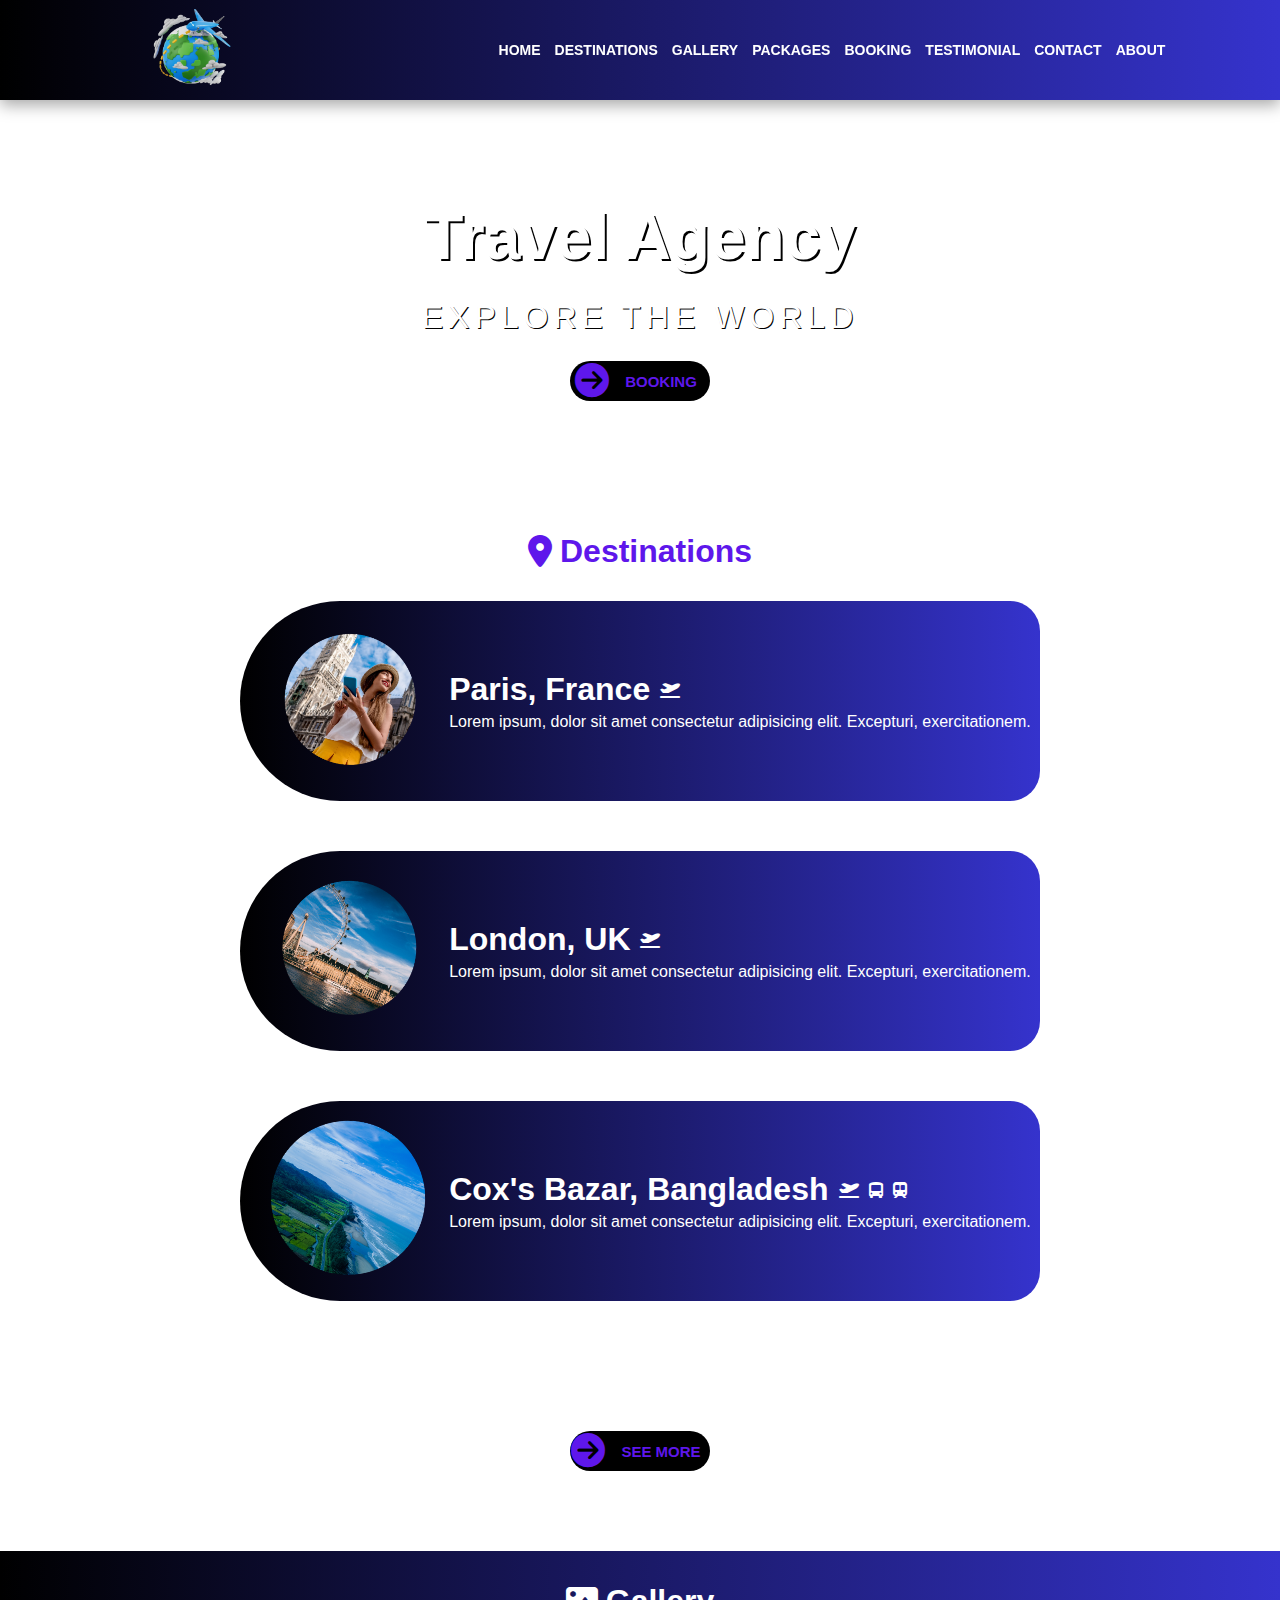
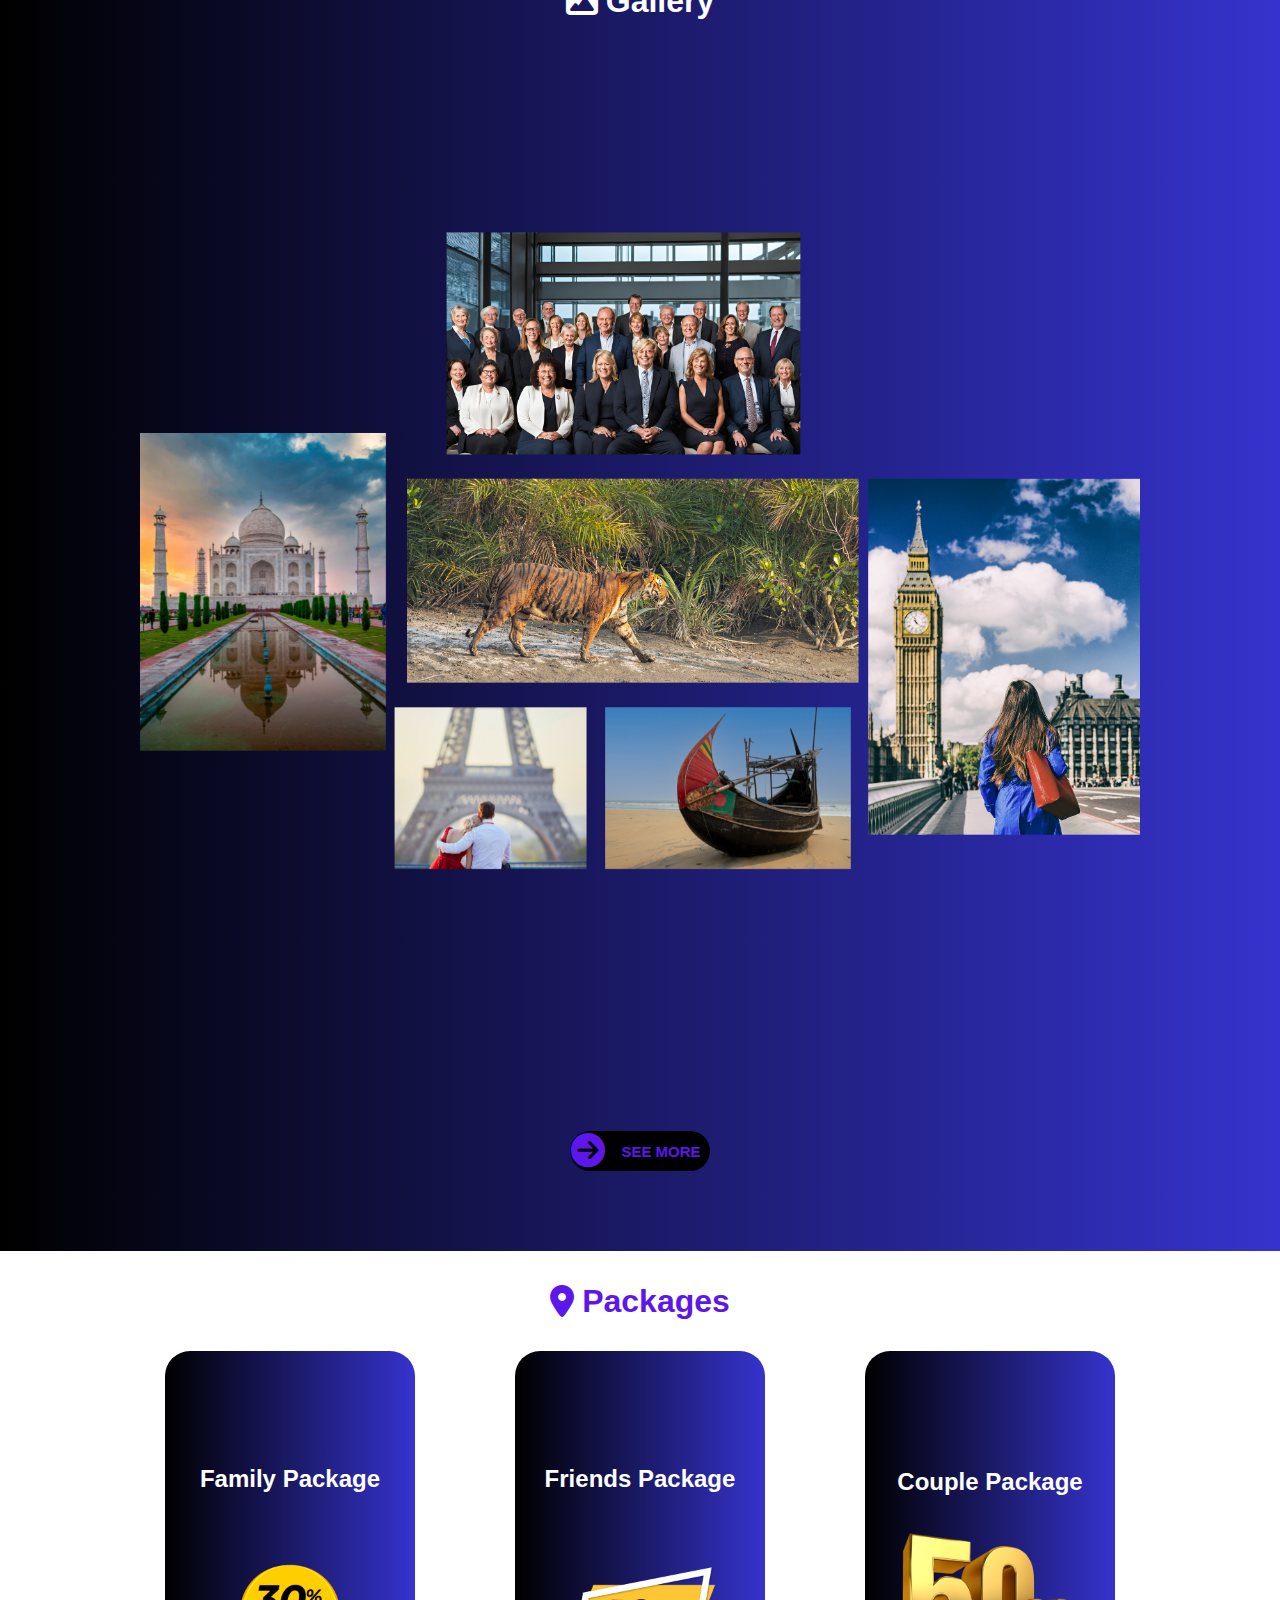
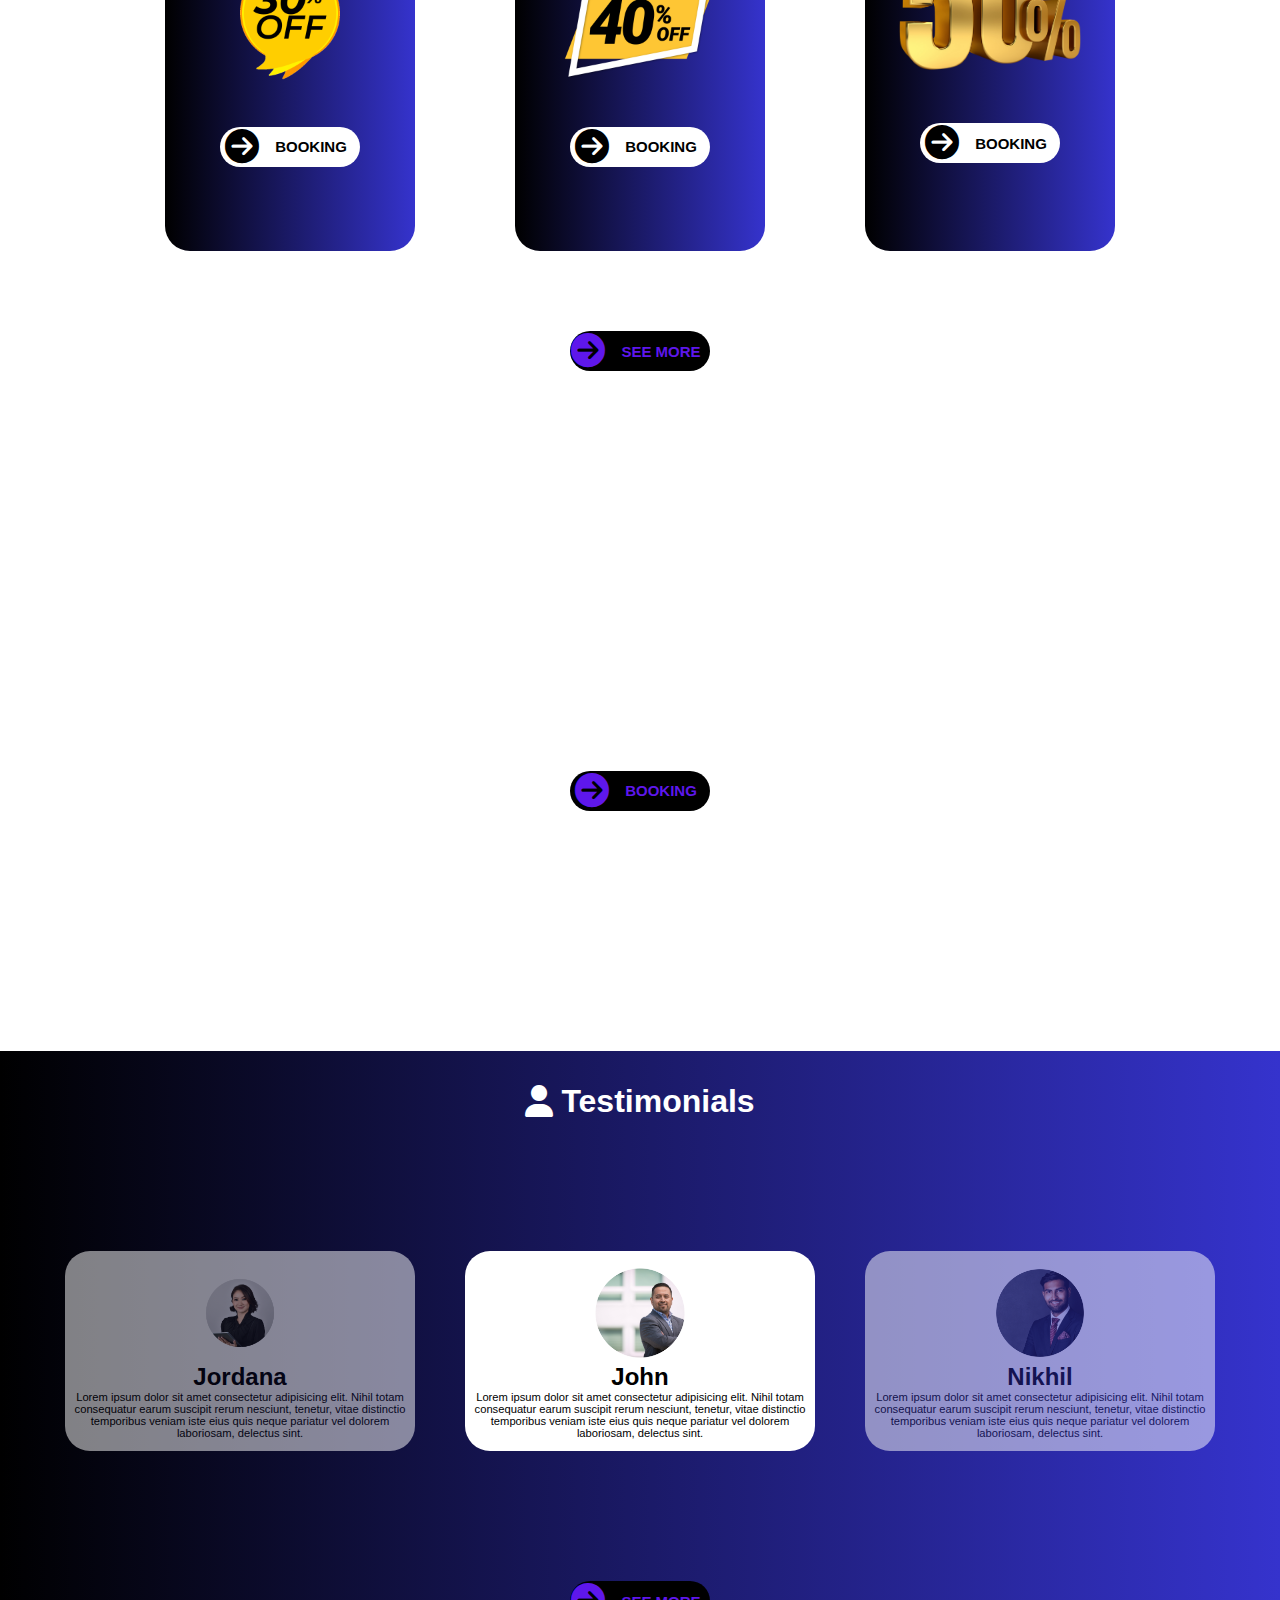
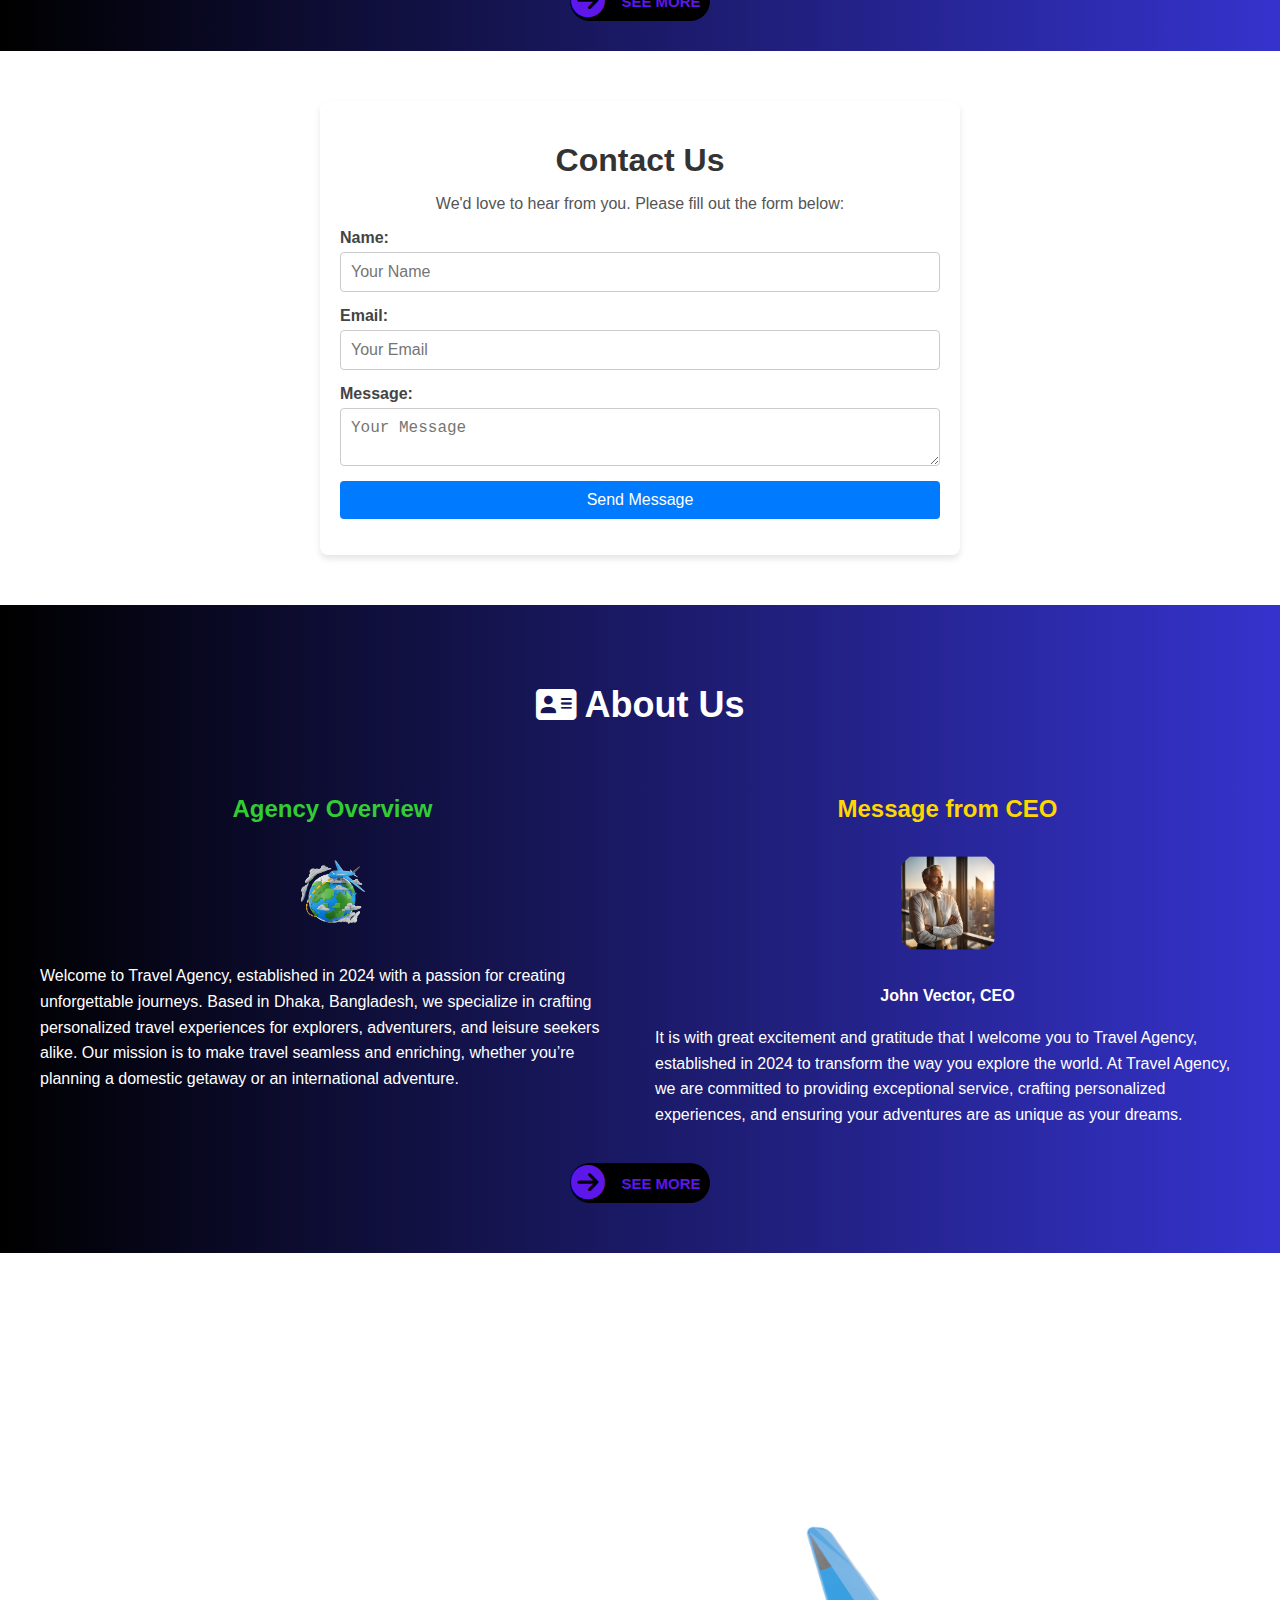
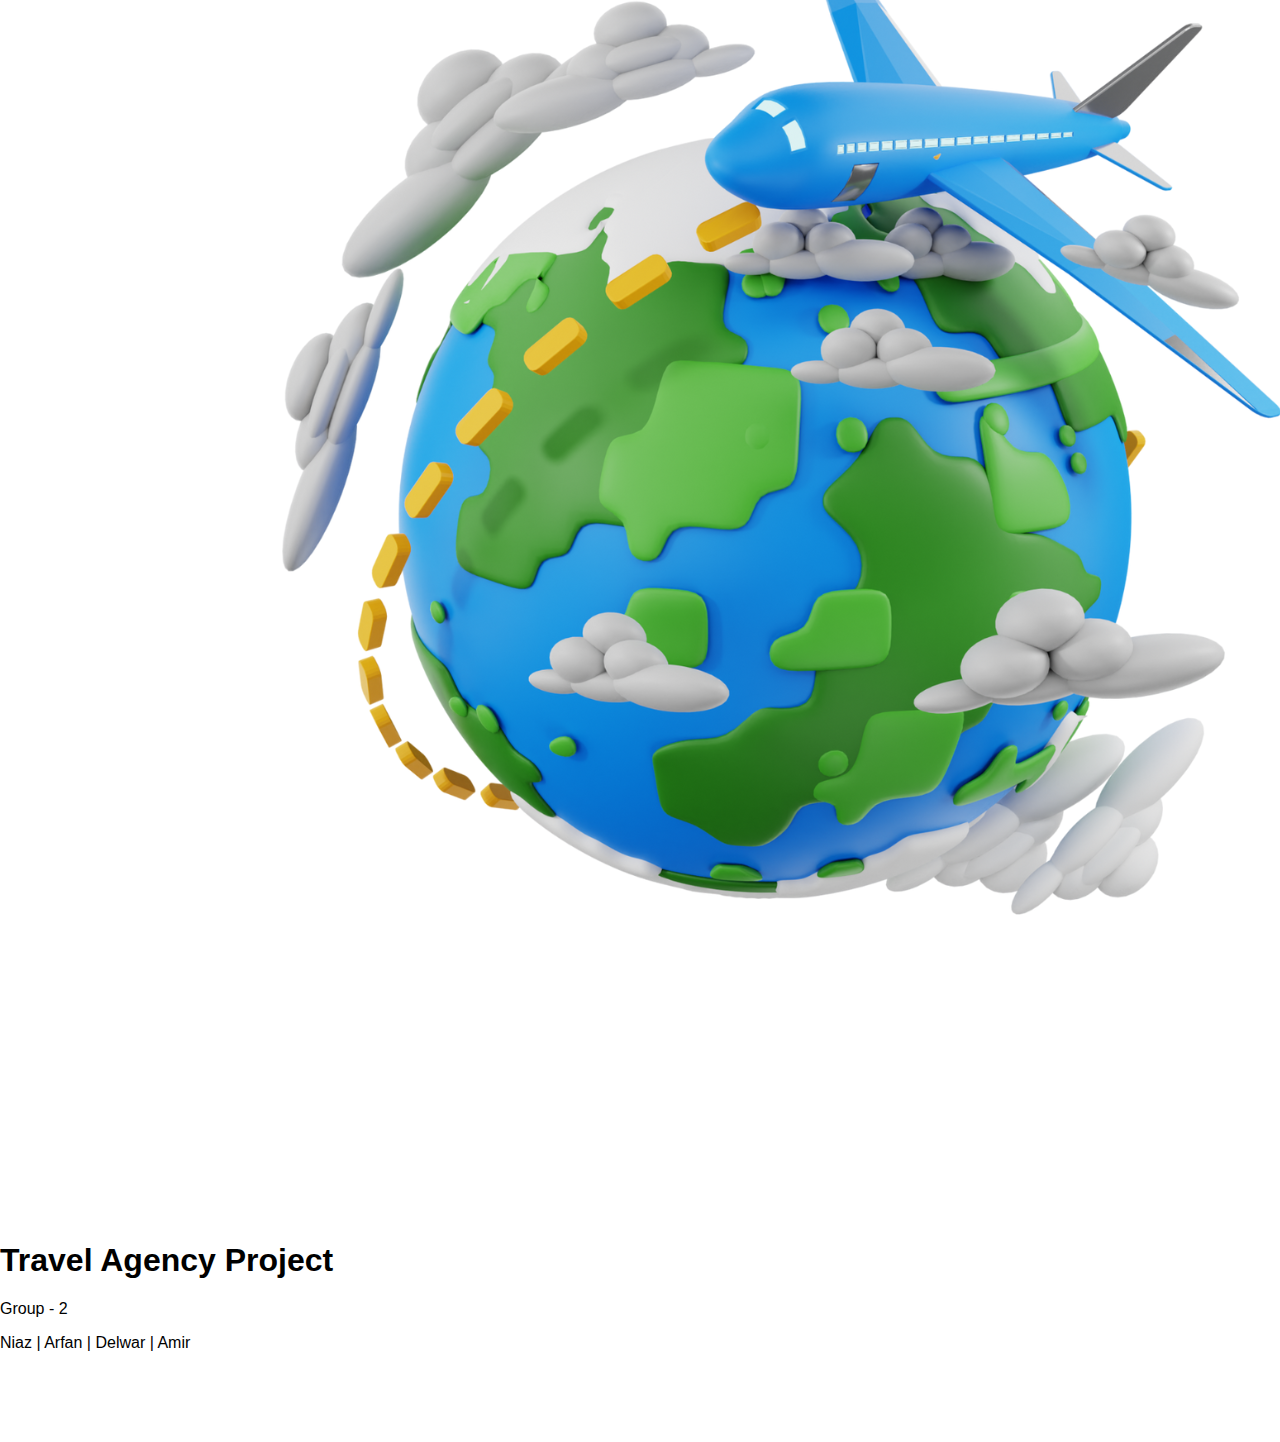
==== commit 684860b0: "Add files via upload" ====
--- a/index.html
+++ b/index.html
@@ -26,15 +26,14 @@
         <div class="res-nav-list-box">
             <div class="nav-list-box">
               <div class="nav-list">
-                <a class="nav-btn" href="#home">HOME</a>
+                <a class="nav-btn" href="#head">HOME</a>
                 <a class="nav-btn" href="#destination">DESTINATIONS</a>
                 <a class="nav-btn" href="#gallery">GALLERY</a>
                 <a class="nav-btn" href="#packages">PACKAGES</a>
                 <a class="nav-btn" href="#book">BOOKING</a>
                 <a class="nav-btn" href="#testimonial">TESTIMONIAL</a>
+                <a class="nav-btn" href="#contact">CONTACT</a>
                 <a class="nav-btn" href="#about">ABOUT</a>
-                <a class="nav-btn" href="#contact">CONTACT</a>
-                <a class="nav-btn" href="#faq">FAQ</a>
               </div>
             </div>
         </div>
@@ -44,7 +43,7 @@
         <div class="content-header">
           <h1 class="header-title">Travel Agency</h1>
           <p class="header-info">EXPLORE THE WORLD</p>
-            <div id="book-page" class="button-bg">
+            <div class="button-bg id-book-page">
           <i class="fa-solid fa-circle-arrow-right button-icon"></i>
           <a style="text-decoration: none;" href=""><p class="button">BOOKING</p></a>
             </div>
@@ -135,7 +134,7 @@
                 <img src="https://d1fegwn2wjh0cs.cloudfront.net/04-13-2023/t_7fd05ee79f17487e9336e1df86e0af90_name_7d1c824dcb934d64917642bcb9d38a77.jpeg" alt="">
                 <h3>Family Package</h3>
                 <img src="assets/30dis.png" alt="">
-                <div id="book-page" class="button-bg pc-btn">
+                <div class="button-bg pc-btn id-book-page">
                   <i class="fa-solid fa-circle-arrow-right button-icon"></i>
                   <a style="text-decoration: none;" href=""><p class="button">BOOKING</p></a>
                     </div>
@@ -144,7 +143,7 @@
                 <img src="https://images.pexels.com/photos/853168/pexels-photo-853168.jpeg?auto=compress&cs=tinysrgb&dpr=1&w=500" alt="">
                 <h3>Friends Package</h3>
                 <img src="assets/40dis.png" alt="">
-                <div id="book-page" class="button-bg pc-btn">
+                <div class="button-bg pc-btn id-book-page">
                   <i class="fa-solid fa-circle-arrow-right button-icon"></i>
                   <a style="text-decoration: none;" href=""><p class="button">BOOKING</p></a>
                     </div>
@@ -153,7 +152,7 @@
                 <img src="https://t3.ftcdn.net/jpg/06/30/32/74/360_F_630327455_w57niWJB9yFJepOXC7o4FjGmSboJSptC.jpg" alt="">
                 <h3>Couple Package</h3>
                 <img src="assets/50dis.png" alt="">
-                <div id="book-page" class="button-bg pc-btn pc-btn-3">
+                <div class="button-bg pc-btn pc-btn-3 id-book-page">
                   <i class="fa-solid fa-circle-arrow-right button-icon"></i>
                   <a style="text-decoration: none;" href=""><p class="button">BOOKING</p></a>
                     </div>
@@ -174,7 +173,7 @@
               <h3>Fly | Road | Rail</h3>
               <h6>Stay | Eat | Enjoy</h6>
               <div class="full-size book-btn">
-                <div id="book-page" class="button-bg">
+                <div class="button-bg id-book-page">
                   <i class="fa-solid fa-circle-arrow-right button-icon"></i>
                   <a style="text-decoration: none;"><p class="button">BOOKING</p></a>
                     </div>
@@ -267,6 +266,39 @@
             </div>
             </div>
          </main>
+         <!-- Footer -->
+          <footer class="full-size footer-sec">
+            <div class="foot-img-sec">
+              <img src="assets/fav.png" alt="">
+            </div>
+            <div class="foot-info-sec">
+              <div>
+                <h1>Travel Agency Project</h1>
+              </div>
+              <div>
+                <p>Group - 2</p>
+                <p>Niaz | Arfan | Delwar | Amir</p>
+              </div>
+            </div>
+            <div class="foot-btn-sec">
+              <div>
+                <a class="nav-btn" href="#head">HOME</a>
+              </div>
+              <div>
+                <a class="nav-btn" href="#destination">DESTINATIONS</a>
+                <a class="nav-btn" href="#gallery">GALLERY</a>
+              </div>
+              <div>
+                <a class="nav-btn" href="#packages">PACKAGES</a>
+                <a class="nav-btn" href="#book">BOOKING</a>
+              </div>
+              <div>
+                <a class="nav-btn" href="#testimonial">TESTIMONIAL</a>
+                <a class="nav-btn" href="#contact">CONTACT</a>
+                <a class="nav-btn" href="#about">ABOUT</a>
+              </div>
+            </div>
+          </footer>
          
     <!-- JavaScript -->
      <script src="js/script.js"></script>
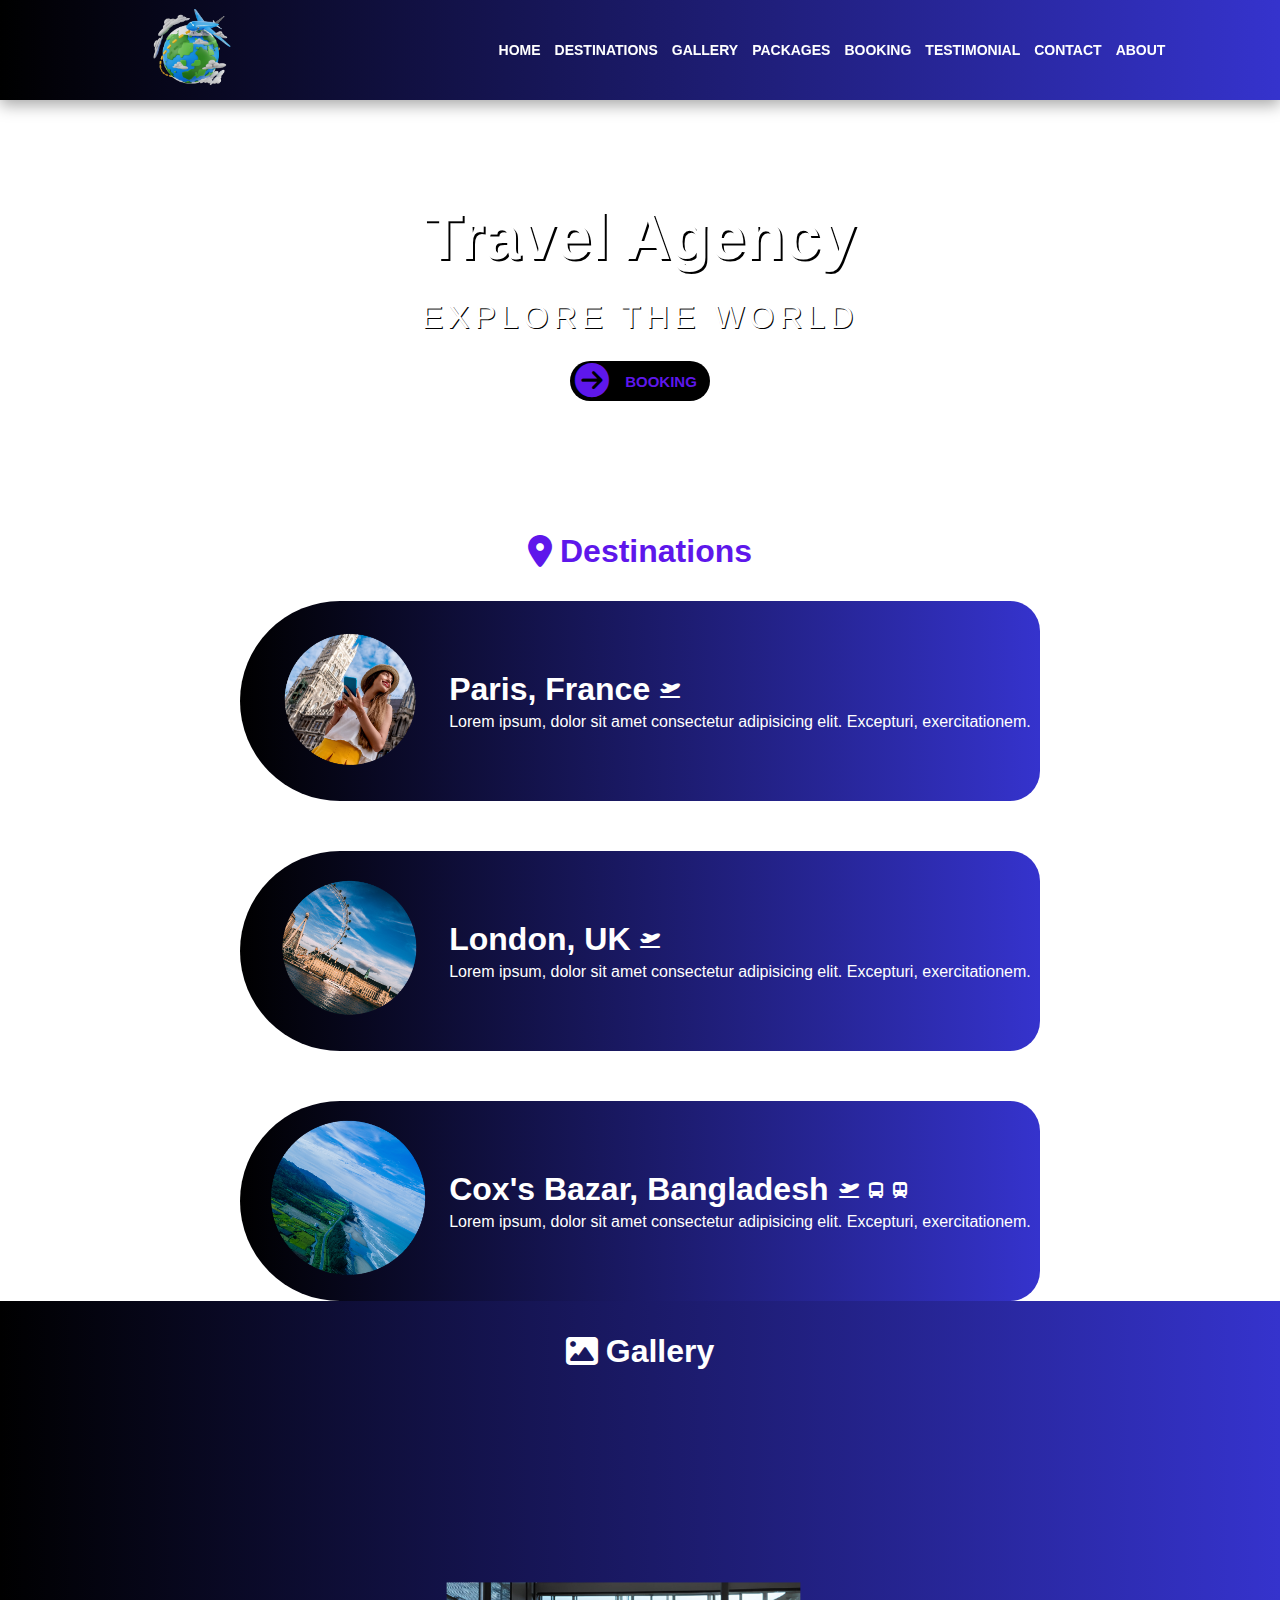
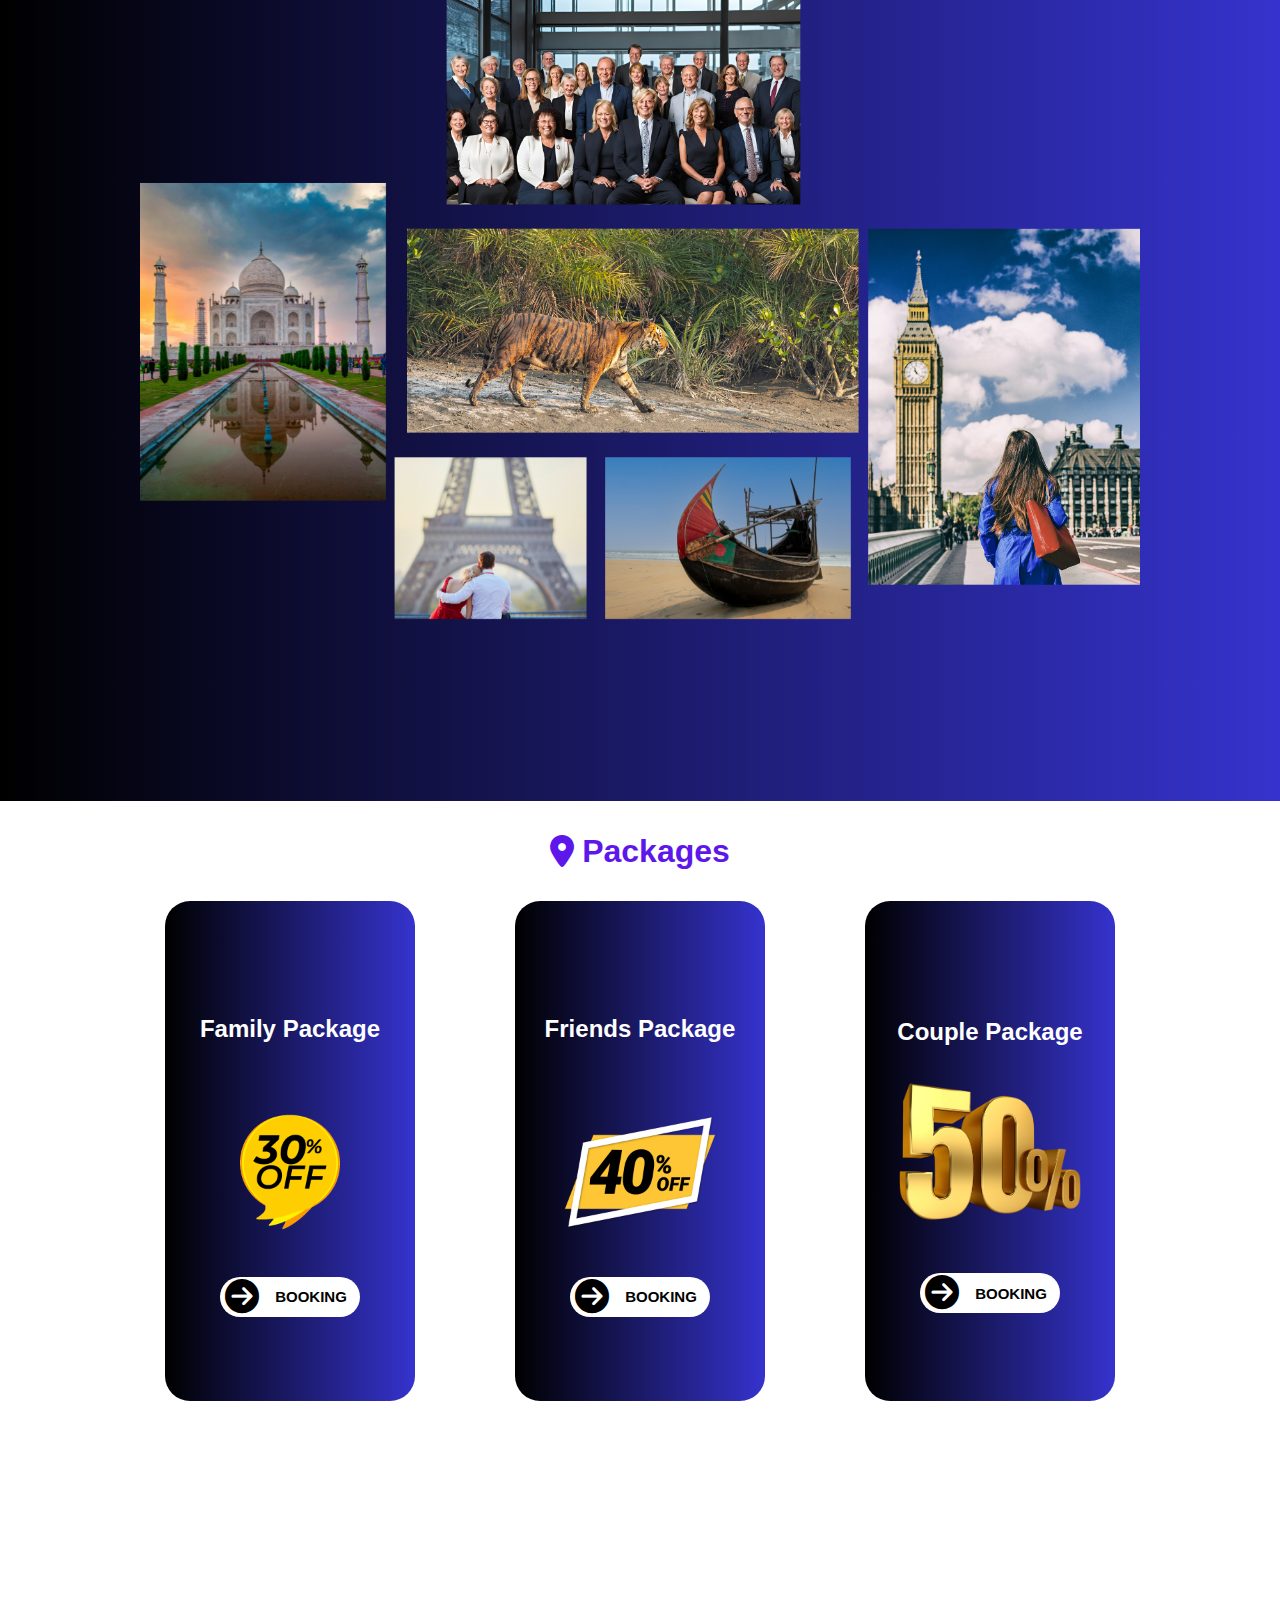
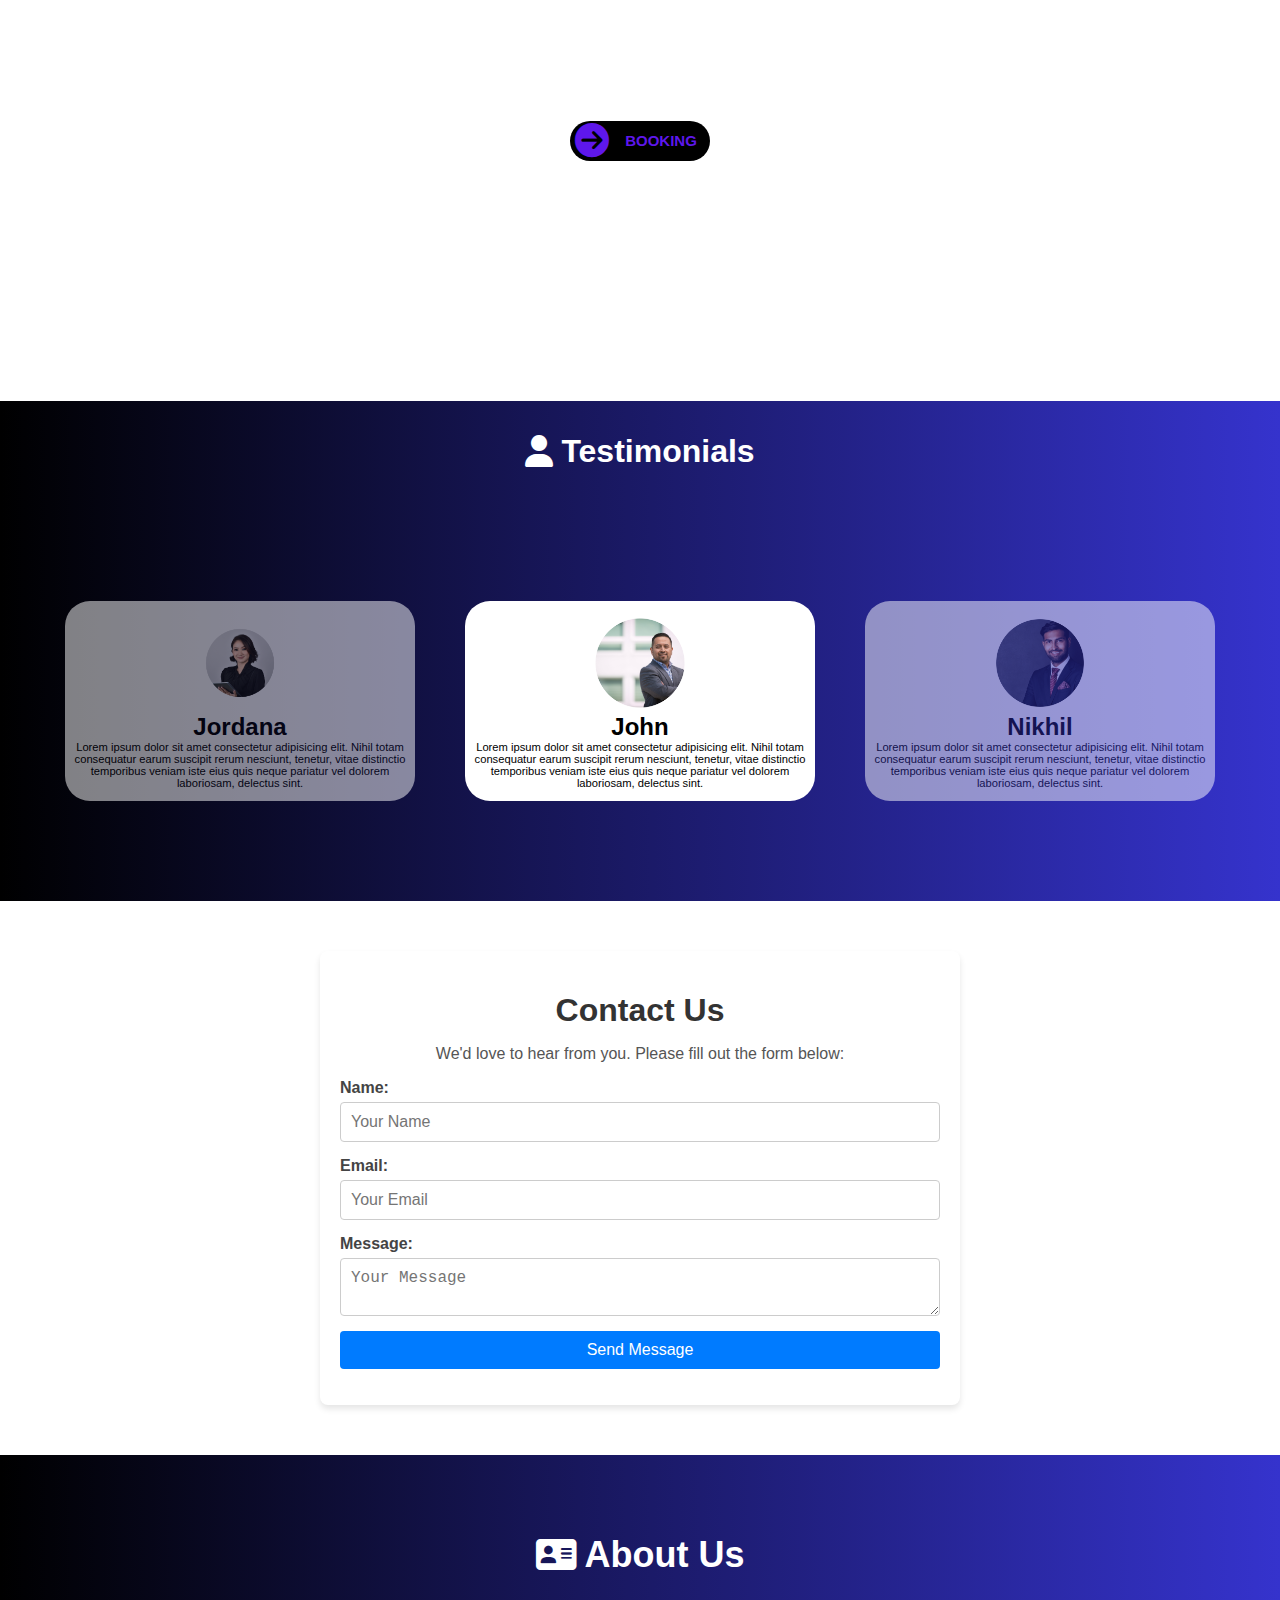
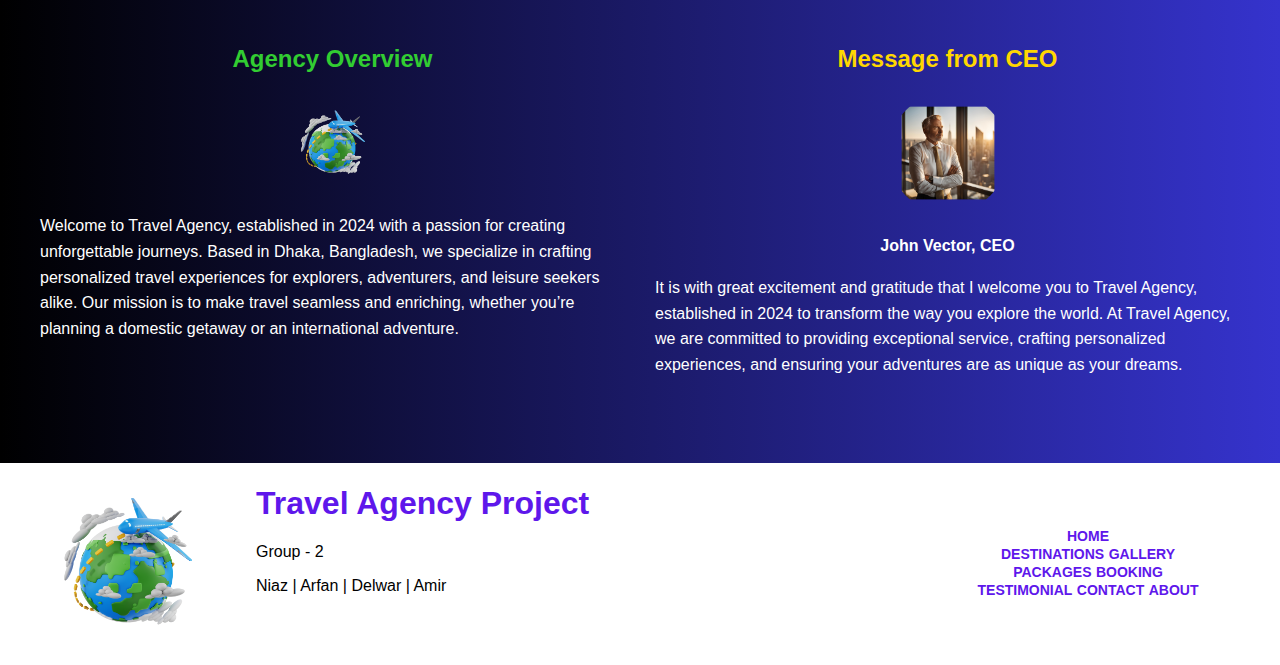
==== commit 94aaf43b: "Add files via upload" ====
--- a/index.html
+++ b/index.html
@@ -100,12 +100,6 @@
                 </div>
               </div>
             </div>
-          <div class="full-size dest-btn">
-            <div class="button-bg">
-              <i class="fa-solid fa-circle-arrow-right button-icon"></i>
-              <a style="text-decoration: none;" href=""><p class="button">SEE MORE</p></a>
-                </div>
-          </div>
         </main>
         <!-- Gallery -->
          <main id="gallery" class="full-size bg-grad-col gallery-box">
@@ -116,12 +110,6 @@
           <div class="full-size gallery-content">
             <img src="assets/gallery/gallery.png" alt="">
           </div>
-          <div class="full-size dest-btn">
-            <div class="button-bg">
-              <i class="fa-solid fa-circle-arrow-right button-icon"></i>
-              <a style="text-decoration: none;" href=""><p class="button">SEE MORE</p></a>
-                </div>
-          </div>
          </main>
          <!-- Packages -->
           <main id="packages" class="full-size pack-box">
@@ -158,13 +146,6 @@
                     </div>
               </div>
             </div>
-            <div class="full-size pack-btn">
-              <div class="button-bg">
-                <i class="fa-solid fa-circle-arrow-right button-icon"></i>
-                <a style="text-decoration: none;" href=""><p class="button">SEE MORE</p></a>
-                  </div>
-            </div>
-          </div>
           </main>
           <!-- BOOK -->
            <main id="book" class="full-size book-box">
@@ -202,12 +183,6 @@
               <h3 id="ttitle-3">Nikhil</h3>
               <p id="tinfo-3">Lorem ipsum dolor sit amet consectetur adipisicing elit. Nihil totam consequatur earum suscipit rerum nesciunt, tenetur, vitae distinctio temporibus veniam iste eius quis neque pariatur vel dolorem laboriosam, delectus sint.</p>
             </div>
-          </div>
-          <div id="test-3" class="full-size test-btn">
-            <div class="button-bg">
-              <i class="fa-solid fa-circle-arrow-right button-icon"></i>
-              <a style="text-decoration: none;" href=""><p class="button">SEE MORE</p></a>
-                </div>
           </div>
         </main>
         <!-- Contact -->
@@ -258,12 +233,6 @@
                   
                 </div>
             </div>
-            <div class="full-size center">
-              <div class="button-bg">
-                <i class="fa-solid fa-circle-arrow-right button-icon"></i>
-                <a style="text-decoration: none;" href=""><p class="button">SEE MORE</p></a>
-                  </div>
-            </div>
             </div>
          </main>
          <!-- Footer -->
--- a/css/style.css
+++ b/css/style.css
@@ -3,19 +3,23 @@
 /* For WebKit browsers (Chrome, Edge, Safari) */
 ::-webkit-scrollbar {
     width: 8px; /* Scrollbar width */
+    scroll-behavior:smooth;
 }
 
 ::-webkit-scrollbar-thumb {
+    scroll-behavior:smooth;
     background-color: #000000; /* Scrollbar thumb color */
     border-radius: 10px; /* Rounded corners */
 }
 
 ::-webkit-scrollbar-track {
+    scroll-behavior:smooth;
     background-color: #5e17eb; /* Scrollbar track color */
 }
 
 /* For Firefox */
 html {
+    scroll-behavior:smooth;
     scrollbar-width: thin; /* Scrollbar width */
     scrollbar-color: #5e17eb #000000; /* Scrollbar thumb and track colors */
 }
@@ -24,6 +28,7 @@
     width: 100%;
     margin: 0;
     overflow-x: hidden;
+    scroll-behavior:smooth;
 }
 .bg-grad-col{
     background: linear-gradient(90deg, rgba(0,0,0,1) 0%, rgba(53,51,205,1) 100%);
@@ -1259,4 +1264,59 @@
       margin: 20px;
       padding: 15px;
     }
-  }+  }
+
+/* Footer Section */
+.footer-sec{
+    display: flex;
+    flex-direction: row;
+}
+.foot-img-sec img{
+    width: 200px;
+}
+.foot-btn-sec div a{
+    color: #5e17eb;
+}
+.foot-img-sec{
+    width: 20%;
+    display: flex;
+    justify-content: center;
+    align-items: center;
+}
+.foot-info-sec{
+    width: 50%;
+}
+.foot-info-sec div h1{
+    color: #5e17eb;
+}
+.foot-btn-sec{
+    width: 30%;
+    display: flex;
+    justify-content: center;
+    align-items: center;
+    flex-direction: column;
+}
+@media (max-width: 690px) {
+    .foot-img-sec img{
+        width: 100px;
+    }
+}
+@media (max-width:370px) {
+    .foot-info-sec div h1{
+        color: #5e17eb;
+        font-size: 10px;
+    }
+    .foot-info-sec div p{
+        font-size: 5px;
+    }
+    .foot-info-sec{
+        width: 50%;
+        display: flex;
+        justify-content: center;
+        flex-direction: column;
+    }
+    .foot-btn-sec div a{
+        color: #5e17eb;
+        font-size: 5px;
+    }
+}